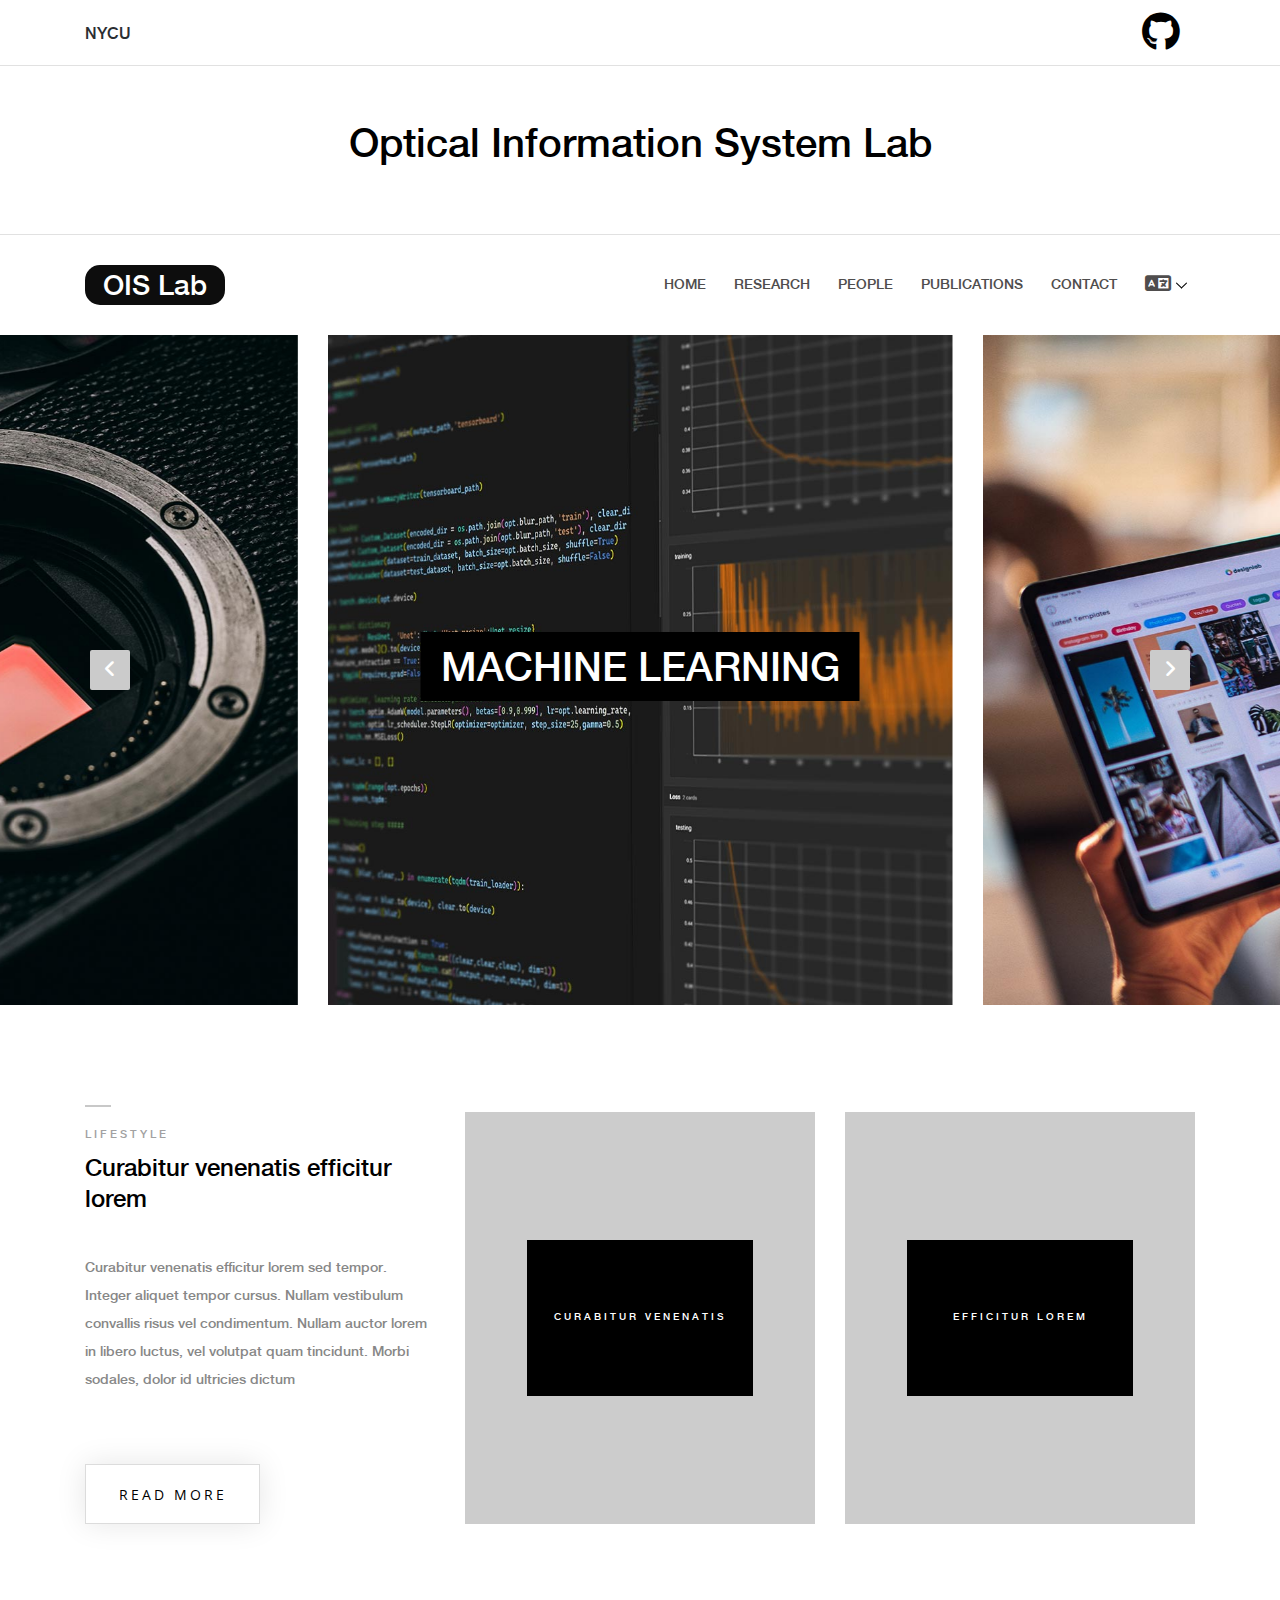
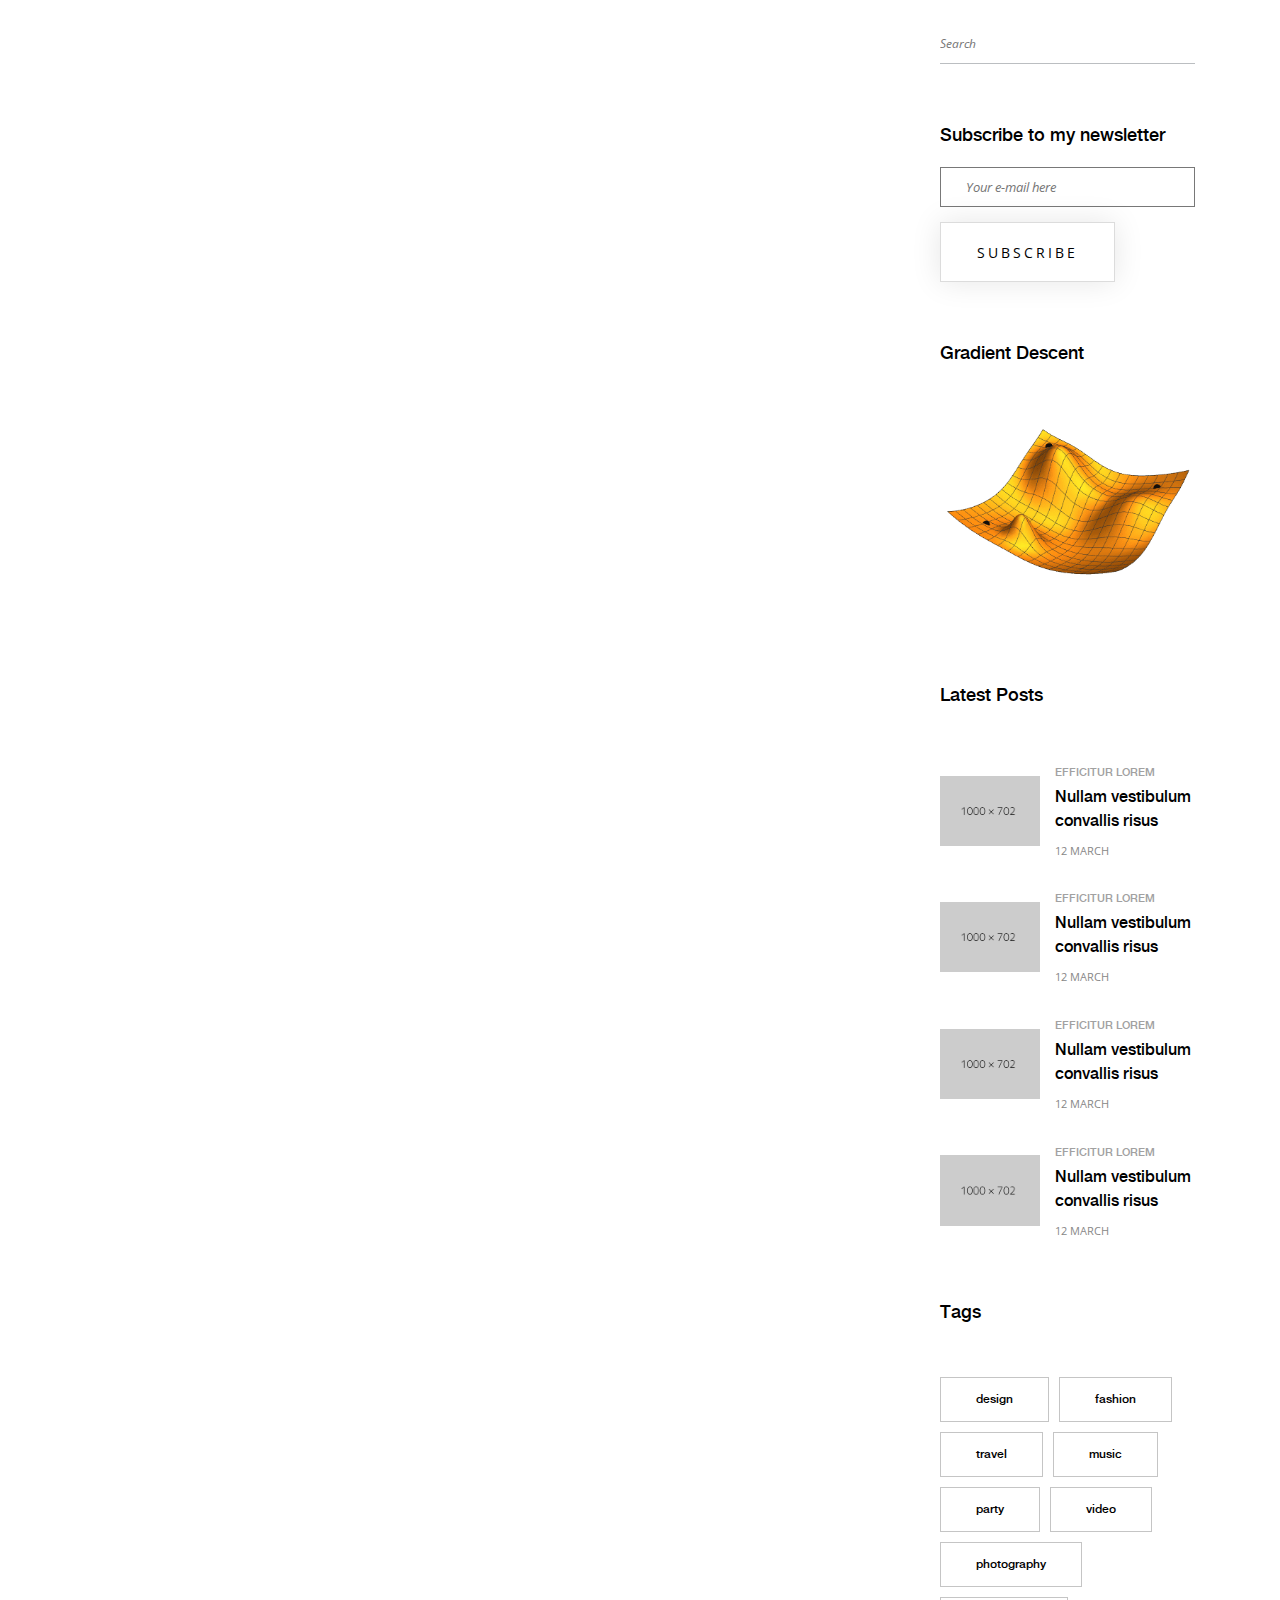
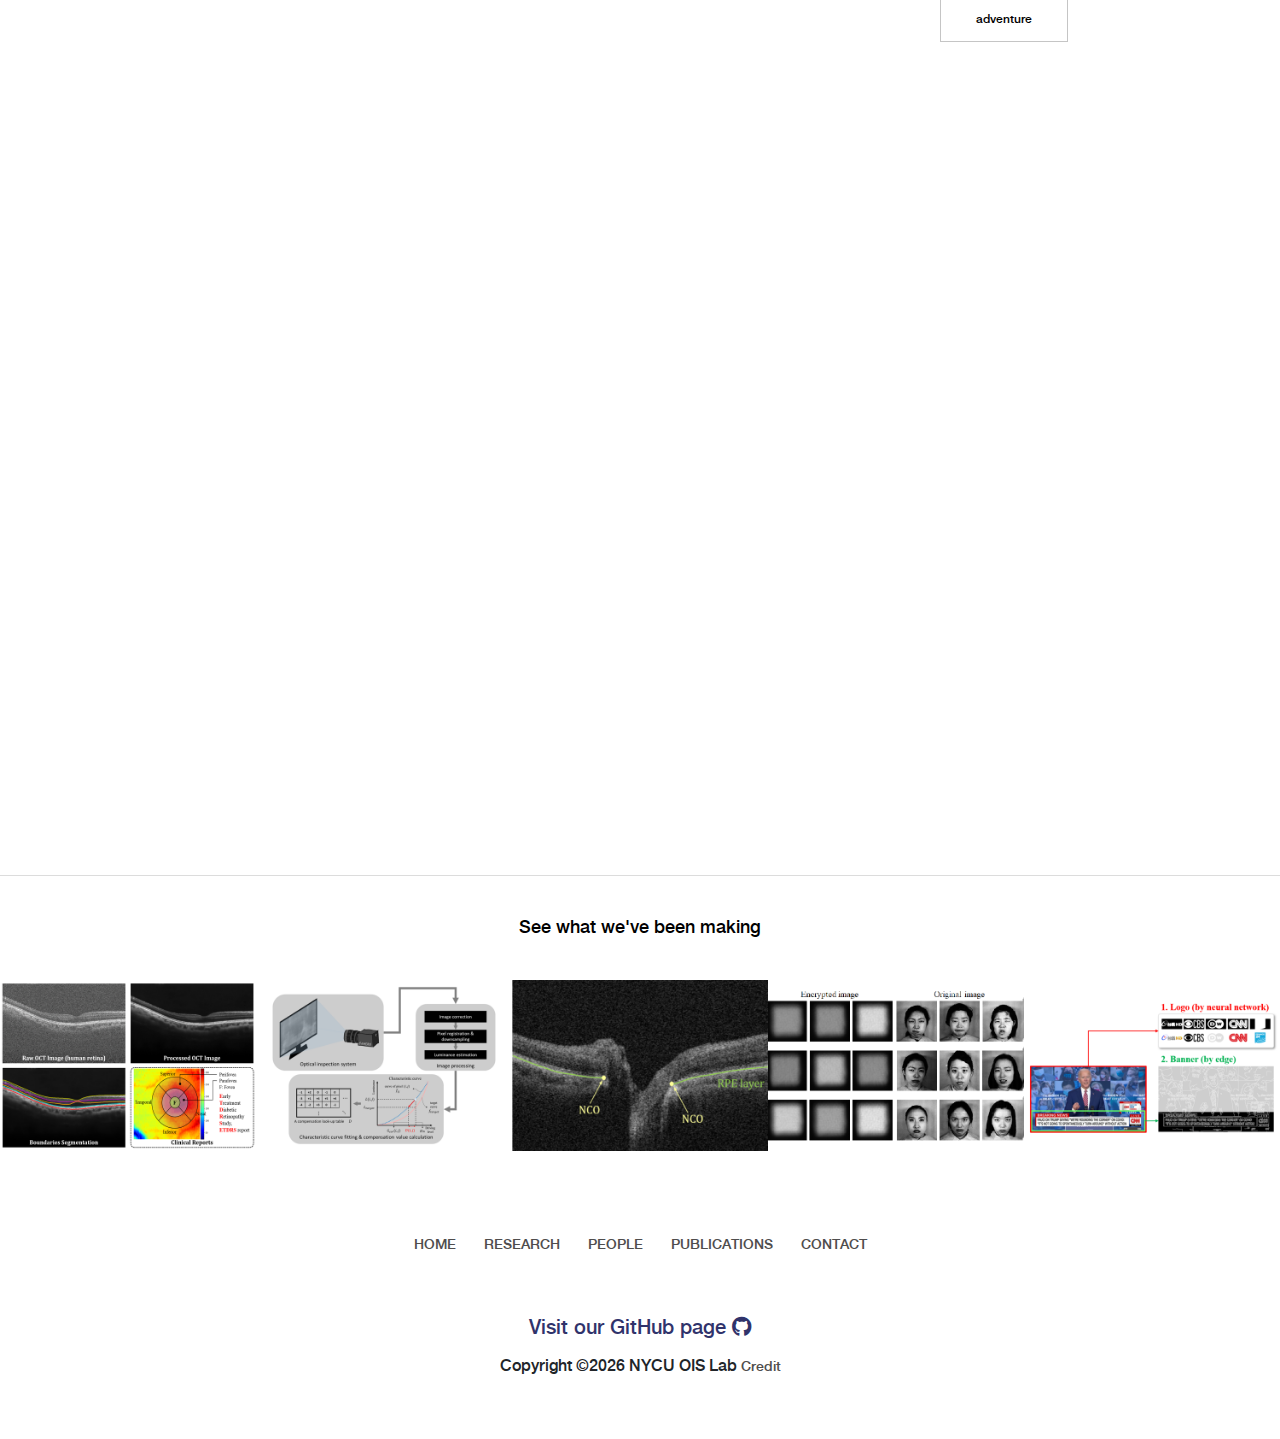
==== index.html @ 8039f9c9 "init." ====
<!DOCTYPE html>
<html lang="en">

<head>
    <meta charset="UTF-8">
    <meta name="description" content="">
    <meta http-equiv="X-UA-Compatible" content="IE=edge">
    <meta name="viewport" content="width=device-width, initial-scale=1, shrink-to-fit=no">
    <!-- The above 4 meta tags *must* come first in the head; any other head content must come *after* these tags -->

    <!-- Title -->
    <title>OIS Lab</title>

    <!-- Favicon -->
    <link rel="icon" href="assets/img/favicon/favicon.ico">

    <!-- Style CSS -->
    <link rel="stylesheet" href="style.css">
 
    <!--fontawsome-->

    <link href="assets/fontawesome/css/all.css" rel="stylesheet">
 <!--   <link href="css/solid.css" rel="stylesheet">
    <link href="css/fontawesome.css" rel="stylesheet">-->


</head>

<body>
    <!-- Preloader -->
    <div id="preloader">
        <div class="preload-content">
            <div id="original-load"></div>
        </div>
    </div>

    <!-- Subscribe Modal -->
    <div class="subscribe-newsletter-area">
        <div class="modal fade" id="subsModal" tabindex="-1" role="dialog" aria-labelledby="subsModal" aria-hidden="true">
            <div class="modal-dialog modal-dialog-centered" role="document">
                <div class="modal-content">
                    <button type="button" class="close" data-dismiss="modal" aria-label="Close"><span aria-hidden="true">&times;</span></button>
                    <div class="modal-body">
                        <h5 class="title">Subscribe to my newsletter</h5>
                        <form action="#" class="newsletterForm" method="post">
                            <input type="email" name="email" id="subscribesForm2" placeholder="Your e-mail here">
                            <button type="submit" class="btn original-btn">Subscribe</button>
                        </form>
                    </div>
                </div>
            </div>
        </div>
    </div>

    <!-- ##### Header Area Start ##### -->
    <header class="header-area">

        <!-- Top Header Area -->
        <div class="top-header">
            <div class="container h-100">
                <div class="row h-100 align-items-center">
                    <!-- Breaking News Area -->
                    <div class="col-12 col-sm-8">
                        <div class="breaking-news-area">
                            <div id="breakingNewsTicker" class="ticker">
                                <ul>
                                
                                    <li>NYCU</li>
                                    <li>OIS Lab</li>
                                <!--
                                    <li><a href="#">Hello Original!</a></li>
                                    <li><a href="#">Hello Earth!</a></li>
                                    <li><a href="#">Hello Colorlib!</a></li>
                                --> 
                                </ul>
                            </div>
                        </div>
                    </div>
                    <!-- Top Social Area -->
                    <div class="col-12 col-sm-4">
                        <div class="top-social-area">
                        
                            <a href="https://github.com/ABCofGaGaSu" target="_blank" data-toggle="tooltip" data-placement="bottom" title="GitHub"><i class="social-media fa-brands fa-github fa-3x fa-shake" style="--fa-animation-duration: 3s; --fa-animation-delay: 1s;" aria-hidden="true"></i></a>
                        <!--
                            <a href="#" data-toggle="tooltip" data-placement="bottom" title="Pinterest"><i class="fa fa-pinterest" aria-hidden="true"></i></a>
                            <a href="#" data-toggle="tooltip" data-placement="bottom" title="Facebook"><i class="fa fa-facebook" aria-hidden="true"></i></a>
                            <a href="#" data-toggle="tooltip" data-placement="bottom" title="Twitter"><i class="fa fa-twitter" aria-hidden="true"></i></a>
                            <a href="#" data-toggle="tooltip" data-placement="bottom" title="Dribbble"><i class="fa fa-dribbble" aria-hidden="true"></i></a>
                            <a href="#" data-toggle="tooltip" data-placement="bottom" title="Behance"><i class="fa fa-behance" aria-hidden="true"></i></a>
                            <a href="#" data-toggle="tooltip" data-placement="bottom" title="Linkedin"><i class="fa fa-linkedin" aria-hidden="true"></i></a>
                        -->
                        </div>
                    </div>
                </div>
            </div>
        </div>

        <!-- Logo Area -->
        <div class="logo-area text-center">
            <div class="container h-100">
                <div class="row h-100 align-items-center">
                    <div class="col-12">
                        <h1 class="title-text">Optical Information System Lab</h1>
                        <!--<a href="index.html" ><img src="img/core-img/logo.png" alt=""></a>-->
                    </div>
                </div>
            </div>
        </div>

        <!-- Nav Area -->
        <div class="original-nav-area" id="stickyNav">
            <div class="classy-nav-container breakpoint-off">
                <div class="container">
                    <!-- Classy Menu -->
                    <nav class="classy-navbar justify-content-between">

                        <div class="OISLAB">
                            <p class=" text-center OISLAB-logo-text">OIS Lab</p>
                        </div>

                        <!-- Subscribe btn-
                        <div class="subscribe-btn">
                            <a href="#" class="btn subscribe-btn" data-toggle="modal" data-target="#subsModal">Subscribe</a>
                        </div>
                        --> 

                        <!-- Navbar Toggler -->
                        <div class="classy-navbar-toggler">
                            <span class="navbarToggler"><span></span><span></span><span></span></span>
                        </div>

                        <!-- Menu -->
                        <div class="classy-menu" id="originalNav">
                            <!-- close btn -->
                            <div class="classycloseIcon">
                                <div class="cross-wrap"><span class="top"></span><span class="bottom"></span></div>
                            </div>

                            <!-- Nav Start -->
                            <div class="classynav">
                                <ul>
                                    <li><a href="index.html">Home</a></li>
                                    <li><a href="research.html">Research</a></li>
                                    <li><a href="people.html">People</a></li>
                                    <li><a href="publications.html">Publications</a></li>
                                    <li><a href="contact.html">Contact</a></li>
                                    <li><a href="#"><i class="fa-solid fa-language fa-xl"></i></a>
                                        <ul class="dropdown">
                                            <li><a href="index.html"><img src="assets/icons/lang_en.svg" width="30px" style="padding-right: 10px;"/>English</a></li>
                                            <li><a href="#"><img src="assets/icons/lang_tw.svg" width="30px" style="padding-right: 10px;"/>Taiwan</a></li>
                                        </ul>
                                    </li>
                                </ul>

                                
                            </div>
                            <!-- Nav End -->
                        </div>
                    </nav>
                </div>
            </div>
        </div>
    </header>
    <!-- ##### Header Area End ##### -->

    <!-- ##### Hero Area Start ##### -->
    <div class="hero-area">
        <!-- Hero Slides Area -->
        <div class="hero-slides owl-carousel">
            <!-- Single Slide -->
            <div class="single-hero-slide bg-img" style="background-image: url(assets/img/index-img/ml.jpg);">
                <div class="container h-100">
                    <div class="row h-100 align-items-center">
                        <div class="col-12">
                            <div class="slide-content text-center" >
                                <h2 data-animation="fadeInUp" ><a href="single-post.html">Machine Learning</a></h2>
                            </div>
                        </div>
                    </div>
                </div>
            </div>
            <!-- Single Slide -->
            <div class="single-hero-slide bg-img" style="background-image: url(assets/img/index-img/display.jpg);">
                <div class="container h-100">
                    <div class="row h-100 align-items-center">
                        <div class="col-12">
                            <div class="slide-content text-center">
                                <h2 data-animation="fadeInUp" ><a href="single-post.html">Display Technology</a></h2>
                            </div>
                        </div>
                    </div>
                </div>
            </div>
            <!-- Single Slide -->
            <div class="single-hero-slide bg-img" style="background-image: url(assets/img/index-img/biomed.jpg);">
                <div class="container h-100">
                    <div class="row h-100 align-items-center">
                        <div class="col-12">
                            <div class="slide-content text-center">
                                <h2 data-animation="fadeInUp" ><a href="single-post.html">Biomedical Imaging</a></h2>
                            </div>
                        </div>
                    </div>
                </div>
            </div>
            <!-- Single Slide -->
            <div class="single-hero-slide bg-img" style="background-image: url(assets/img/index-img/lensless.jpg);">
                <div class="container h-100">
                    <div class="row h-100 align-items-center">
                        <div class="col-12">
                            <div class="slide-content text-center">
                                <h2 data-animation="fadeInUp"><a href="single-post.html">Lensless Imaging</a></h2>
                            </div>
                        </div>
                    </div>
                </div>
            </div>
        </div>
    </div>
    <!-- ##### Hero Area End ##### -->

    <!-- ##### Blog Wrapper Start ##### -->
    <div class="blog-wrapper section-padding-100 clearfix">
        <div class="container">
            <div class="row align-items-end">
                <!-- Single Blog Area -->
                <div class="col-12 col-lg-4">
                    <div class="single-blog-area clearfix mb-100">
                        <!-- Blog Content -->
                        <div class="single-blog-content">
                            <div class="line"></div>
                            <a href="#" class="post-tag">Lifestyle</a>
                            <h4><a href="#" class="post-headline">Curabitur venenatis efficitur lorem</a></h4>
                            <p>Curabitur venenatis efficitur lorem sed tempor. Integer aliquet tempor cursus. Nullam vestibulum convallis risus vel condimentum. Nullam auctor lorem in libero luctus, vel volutpat quam tincidunt. Morbi sodales, dolor id ultricies dictum</p>
                            <a href="#" class="btn original-btn">Read More</a>
                        </div>
                    </div>
                </div>
                <!-- Single Blog Area -->
                <div class="col-12 col-md-6 col-lg-4">
                    <div class="single-catagory-area clearfix mb-100">
                        <img src="assets/img/dummy/1000x1178.png" alt="">
                        <!-- Catagory Title -->
                        <div class="catagory-title">
                            <a href="#">Curabitur venenatis</a>
                        </div>
                    </div>
                </div>
                <!-- Single Blog Area -->
                <div class="col-12 col-md-6 col-lg-4">
                    <div class="single-catagory-area clearfix mb-100">
                        <img src="assets/img/dummy/1000x1178.png" alt="">
                        <!-- Catagory Title -->
                        <div class="catagory-title">
                            <a href="#">efficitur lorem</a>
                        </div>
                    </div>
                </div>
            </div>
        </div>

        <div class="container">
            <div class="row">
                <div class="col-12 col-lg-9">

                    <!-- Single Blog Area  -->
                    <div class="single-blog-area blog-style-2 mb-50 wow fadeInUp" data-wow-delay="0.2s" data-wow-duration="1000ms">
                        <div class="row align-items-center">
                            <div class="col-12 col-md-6">
                                <div class="single-blog-thumbnail">
                                    <img src="assets/img/dummy/1000x702.png" alt="">
                                    <div class="post-date">
                                        <a href="#">12 <span>march</span></a>
                                    </div>
                                </div>
                            </div>
                            <div class="col-12 col-md-6">
                                <!-- Blog Content -->
                                <div class="single-blog-content">
                                    <div class="line"></div>
                                    <a href="#" class="post-tag">Lorem</a>
                                    <h4><a href="#" class="post-headline">Integer aliquet tempor cursus</a></h4>
                                    <p>Curabitur venenatis efficitur lorem sed tempor. Integer aliquet tempor cursus. Nullam vestibulum convallis risus vel condimentum. Nullam auctor lorem in libero luctus, vel volutpat quam tincidunt.</p>
                                    <div class="post-meta">
                                        <p>By <a href="#">convallis risu</a></p>
                                        <p>3 comments</p>
                                    </div>
                                </div>
                            </div>
                        </div>
                    </div>

                    <!-- Single Blog Area  -->
                    <div class="single-blog-area blog-style-2 mb-50 wow fadeInUp" data-wow-delay="0.3s" data-wow-duration="1000ms">
                        <div class="row align-items-center">
                            <div class="col-12 col-md-6">
                                <div class="single-blog-thumbnail">
                                    <img src="assets/img/dummy/1000x702.png" alt="">
                                    <div class="post-date">
                                        <a href="#">12 <span>march</span></a>
                                    </div>
                                </div>
                            </div>
                            <div class="col-12 col-md-6">
                                <!-- Blog Content -->
                                <div class="single-blog-content">
                                    <div class="line"></div>
                                    <a href="#" class="post-tag">Lorem</a>
                                    <h4><a href="#" class="post-headline">We love colors in 2018</a></h4>
                                    <p>Curabitur venenatis efficitur lorem sed tempor. Integer aliquet tempor cursus. Nullam vestibulum convallis risus vel condimentum. Nullam auctor lorem in libero luctus, vel volutpat quam tincidunt.</p>
                                    <div class="post-meta">
                                        <p>By <a href="#"> convallis risu</a></p>
                                        <p>3 comments</p>
                                    </div>
                                </div>
                            </div>
                        </div>
                    </div>

                    <!-- Single Blog Area  -->
                    <div class="single-blog-area blog-style-2 mb-50 wow fadeInUp" data-wow-delay="0.4s" data-wow-duration="1000ms">
                        <div class="row">
                            <div class="col-12">
                                <div class="single-blog-thumbnail">
                                    <img src="assets/img/dummy/1000x702.png" alt="">
                                    <div class="post-date">
                                        <a href="#">10 <span>march</span></a>
                                    </div>
                                </div>
                            </div>
                            <div class="col-12">
                                <!-- Blog Content -->
                                <div class="single-blog-content mt-50">
                                    <div class="line"></div>
                                    <a href="#" class="post-tag">efficitur</a>
                                    <h4><a href="#" class="post-headline">10 Nullam auctor lorem in libero</a></h4>
                                    <p>Curabitur venenatis efficitur lorem sed tempor. Integer aliquet tempor cursus. Nullam vestibulum convallis risus vel condimentum. Nullam auctor lorem in libero luctus, vel volutpat quam tincidunt.</p>
                                    <div class="post-meta">
                                        <p>By <a href="#">james smith</a></p>
                                        <p>3 comments</p>
                                    </div>
                                </div>
                            </div>
                        </div>
                    </div>

                    <!-- Single Blog Area  -->
                    <div class="single-blog-area blog-style-2 mb-50 wow fadeInUp" data-wow-delay="0.5s" data-wow-duration="1000ms">
                        <div class="row align-items-center">
                            <div class="col-12 col-md-6">
                                <div class="single-blog-thumbnail">
                                    <img src="assets/img/dummy/1000x702.png" alt="">
                                    <div class="post-date">
                                        <a href="#">12 <span>march</span></a>
                                    </div>
                                </div>
                            </div>
                            <div class="col-12 col-md-6">
                                <!-- Blog Content -->
                                <div class="single-blog-content">
                                    <div class="line"></div>
                                    <a href="#" class="post-tag">efficitur</a>
                                    <h4><a href="#" class="post-headline">aliquet tempor cursus</a></h4>
                                    <p>Curabitur venenatis efficitur lorem sed tempor. Integer aliquet tempor cursus. Nullam vestibulum convallis risus vel condimentum. Nullam auctor lorem in libero luctus, vel volutpat quam tincidunt.</p>
                                    <div class="post-meta">
                                        <p>By <a href="#">efficitur lorem</a></p>
                                        <p>3 comments</p>
                                    </div>
                                </div>
                            </div>
                        </div>
                    </div>

                    <!-- Single Blog Area  -->
                    <div class="single-blog-area blog-style-2 mb-50 wow fadeInUp" data-wow-delay="0.6s" data-wow-duration="1000ms">
                        <div class="row align-items-center">
                            <div class="col-12 col-md-6">
                                <div class="single-blog-thumbnail">
                                    <img src="assets/img/dummy/1000x702.png" alt="">
                                    <div class="post-date">
                                        <a href="#">12 <span>march</span></a>
                                    </div>
                                </div>
                            </div>
                            <div class="col-12 col-md-6">
                                <!-- Blog Content -->
                                <div class="single-blog-content">
                                    <div class="line"></div>
                                    <a href="#" class="post-tag">Lifestyle</a>
                                    <h4><a href="#" class="post-headline">Curabitur venenatis efficitur</a></h4>
                                    <p>Curabitur venenatis efficitur lorem sed tempor. Integer aliquet tempor cursus. Nullam vestibulum convallis risus vel condimentum. Nullam auctor lorem in libero luctus, vel volutpat quam tincidunt.</p>
                                    <div class="post-meta">
                                        <p>By <a href="#">efficitur lorem</a></p>
                                        <p>3 comments</p>
                                    </div>
                                </div>
                            </div>
                        </div>
                    </div>

                    <!-- Load More -->
                    <div class="load-more-btn mt-100 wow fadeInUp" data-wow-delay="0.7s" data-wow-duration="1000ms">
                        <a href="#" class="btn original-btn">Read More</a>
                    </div>
                </div>

                <!-- ##### Sidebar Area ##### -->
                <div class="col-12 col-md-4 col-lg-3">
                    <div class="post-sidebar-area">

                        <!-- Widget Area -->
                        <div class="sidebar-widget-area">
                            <form action="#" class="search-form">
                                <input type="search" name="search" id="searchForm" placeholder="Search">
                                <input type="submit" value="submit">
                            </form>
                        </div>

                        <!-- Widget Area -->
                        <div class="sidebar-widget-area">
                            <h5 class="title subscribe-title">Subscribe to my newsletter</h5>
                            <div class="widget-content">
                                <form action="#" class="newsletterForm">
                                    <input type="email" name="email" id="subscribesForm" placeholder="Your e-mail here">
                                    <button type="submit" class="btn original-btn">Subscribe</button>
                                </form>
                            </div>
                        </div>

                        <!-- Widget Area -->
                        <div class="sidebar-widget-area">
                            <h5 class="title"> Gradient Descent </h5>
                            <a href="#"><img src="assets/img/dummy/dummyGIF.gif" alt=""></a>
                        </div>

                        <!-- Widget Area -->
                        <div class="sidebar-widget-area">
                            <h5 class="title">Latest Posts</h5>

                            <div class="widget-content">

                                <!-- Single Blog Post -->
                                <div class="single-blog-post d-flex align-items-center widget-post">
                                    <!-- Post Thumbnail -->
                                    <div class="post-thumbnail">
                                        <img src="assets/img/dummy/1000x702.png" alt="">
                                    </div>
                                    <!-- Post Content -->
                                    <div class="post-content">
                                        <a href="#" class="post-tag"> efficitur lorem </a>
                                        <h4><a href="#" class="post-headline">Nullam vestibulum convallis risus</a></h4>
                                        <div class="post-meta">
                                            <p><a href="#">12 March</a></p>
                                        </div>
                                    </div>
                                </div>

                                <!-- Single Blog Post -->
                                <div class="single-blog-post d-flex align-items-center widget-post">
                                    <!-- Post Thumbnail -->
                                    <div class="post-thumbnail">
                                        <img src="assets/img/dummy/1000x702.png" alt="">
                                    </div>
                                    <!-- Post Content -->
                                    <div class="post-content">
                                        <a href="#" class="post-tag"> efficitur lorem </a>
                                        <h4><a href="#" class="post-headline">Nullam vestibulum convallis risus</a></h4>
                                        <div class="post-meta">
                                            <p><a href="#">12 March</a></p>
                                        </div>
                                    </div>
                                </div>

                                <!-- Single Blog Post -->
                                <div class="single-blog-post d-flex align-items-center widget-post">
                                    <!-- Post Thumbnail -->
                                    <div class="post-thumbnail">
                                        <img src="assets/img/dummy/1000x702.png" alt="">
                                    </div>
                                    <!-- Post Content -->
                                    <div class="post-content">
                                        <a href="#" class="post-tag"> efficitur lorem </a>
                                        <h4><a href="#" class="post-headline">Nullam vestibulum convallis risus</a></h4>
                                        <div class="post-meta">
                                            <p><a href="#">12 March</a></p>
                                        </div>
                                    </div>
                                </div>

                                <!-- Single Blog Post -->
                                <div class="single-blog-post d-flex align-items-center widget-post">
                                    <!-- Post Thumbnail -->
                                    <div class="post-thumbnail">
                                        <img src="assets/img/dummy/1000x702.png" alt="">
                                    </div>
                                    <!-- Post Content -->
                                    <div class="post-content">
                                        <a href="#" class="post-tag">efficitur lorem </a>
                                        <h4><a href="#" class="post-headline">Nullam vestibulum convallis risus</a></h4>
                                        <div class="post-meta">
                                            <p><a href="#">12 March</a></p>
                                        </div>
                                    </div>
                                </div>
                            </div>
                        </div>

                        <!-- Widget Area -->
                        <div class="sidebar-widget-area">
                            <h5 class="title">Tags</h5>
                            <div class="widget-content">
                                <ul class="tags">
                                    <li><a href="#">design</a></li>
                                    <li><a href="#">fashion</a></li>
                                    <li><a href="#">travel</a></li>
                                    <li><a href="#">music</a></li>
                                    <li><a href="#">party</a></li>
                                    <li><a href="#">video</a></li>
                                    <li><a href="#">photography</a></li>
                                    <li><a href="#">adventure</a></li>
                                </ul>
                            </div>
                        </div>
                    </div>
                </div>
            </div>
        </div>
    </div>
    <!-- ##### Blog Wrapper End ##### -->

    <!-- ##### Instagram Feed Area Start ##### -->
    <div class="instagram-feed-area">
        <div class="container">
            <div class="row">
                <div class="col-12">
                    <div class="insta-title">
                        <h5>See what we've been making</h5>
                    </div>
                </div>
            </div>
        </div>
        <!-- Research Slides-->
        <div class="instagram-slides owl-carousel">
            <!-- Single Insta Feed -->
            <div class="single-insta-feed">
                <img src="assets/img/research-img/dip4oct/dip4oct.png" alt="">
                <!-- Hover Effects -->
                <div class="hover-effects">
                    <a href="research.html#dip4oct" class="d-flex align-items-center justify-content-center"><i class="fa-solid fa-eye"></i></a>
                </div>
            </div>
            <!-- Single Insta Feed -->
            <div class="single-insta-feed">
                <img src="assets/img/research-img/pixelreg/pixelreg_1.png" alt="">
                <!-- Hover Effects -->
                <div class="hover-effects">
                    <a href="research.html#pixelreg" class="d-flex align-items-center justify-content-center"><i class="fa-solid fa-eye"></i></a>
                </div>
            </div>
            <!-- Single Insta Feed -->
            <div class="single-insta-feed">
                <img src="assets/img/research-img/CDR/CDR1.png" alt="">
                <!-- Hover Effects -->
                <div class="hover-effects">
                    <a href="research.html#CDR" class="d-flex align-items-center justify-content-center"><i class="fa-solid fa-eye"></i></a>
                </div>
            </div>
            <!-- Single Insta Feed -->
            <div class="single-insta-feed">
                <img src="assets/img/research-img/lenslessencrypt/lenslessencrypt_3.png" alt="">
                <!-- Hover Effects -->
                <div class="hover-effects">
                    <a href="research.html#lenslessencrypt" class="d-flex align-items-center justify-content-center"><i class="fa-solid fa-eye"></i></a>
                </div>
            </div>
            <!-- Single Insta Feed -->
            <div class="single-insta-feed">
                <img src="assets/img/research-img/logo/logo_1.png" alt="">
                <!-- Hover Effects -->
                <div class="hover-effects">
                    <a href="research.html#logo" class="d-flex align-items-center justify-content-center"><i class="fa-solid fa-eye"></i></a>
                </div>
            </div>
            <!-- Single Insta Feed -->
            <div class="single-insta-feed">
                <img src="assets/img/research-img/fabricDefect/fig1.jpg" alt="">
                <!-- Hover Effects -->
                <div class="hover-effects">
                    <a href="research.html#fabricDefect" class="d-flex align-items-center justify-content-center"><i class="fa-solid fa-eye"></i></a>
                </div>
            </div>
            <!-- Single Insta Feed -->
            <div class="single-insta-feed">
                <img src="assets/img/research-img/codedMask/fig2.jpg" alt="">
                <!-- Hover Effects -->
                <div class="hover-effects">
                    <a href="research.html#codedMask" class="d-flex align-items-center justify-content-center"><i class="fa-solid fa-eye"></i></a>
                </div>
            </div>
            <!-- Single Insta Feed -->
            <div class="single-insta-feed">
                <img src="assets/img/research-img/phaseRetrieve/fig2.jpg" alt="">
                <!-- Hover Effects -->
                <div class="hover-effects">
                    <a href="research.html#phaseRetrieve" class="d-flex align-items-center justify-content-center"><i class="fa-solid fa-eye"></i></a>
                </div>
            </div>
        </div>
</div>
    <!-- ##### Instagram Feed Area End ##### -->

    <!-- ##### Footer Area Start ##### -->
    <footer class="footer-area text-center">
        <div class="container">
            <div class="row">
                <div class="col-12">
                   
                    <!-- Footer Nav Area -->
                    <div class="classy-nav-container breakpoint-off">
                        <!-- Classy Menu -->
                        <nav class="classy-navbar justify-content-center">

                            <!-- Navbar Toggler -->
                            <div class="classy-navbar-toggler">
                                <span class="navbarToggler"><span></span><span></span><span></span></span>
                            </div>

                            <!-- Menu -->
                            <div class="classy-menu">

                                <!-- close btn -->
                                <div class="classycloseIcon">
                                    <div class="cross-wrap"><span class="top"></span><span class="bottom"></span></div>
                                </div>

                                <!-- Nav Start -->
                                <div class="classynav">
                                    <ul>
                                        <li><a href="index.html">Home</a></li>
                                        <li><a href="research.html">Research</a></li>
                                        <li><a href="people.html">People</a></li>
                                        <li><a href="publications.html">Publications</a></li>
                                        <li><a href="contact.html">Contact</a></li>
                                    </ul>
                                </div>
                                <!-- Nav End -->
                            </div>
                        </nav>
                    </div>
                    
                    <!-- Footer Social Area -->
                    <div class="footer-social-area mt-30">
                        <a href="https://github.com/ABCofGaGaSu" target="_blank" data-toggle="tooltip" data-placement="top" title="GitHub"><h5 style="color: #30336b">Visit our GitHub page <i class="fa-brands fa-github"></i></h5></a>
                    </div>
                </div>
            </div>
        </div>

   <!-- Link back to Colorlib can't be removed. Template is licensed under CC BY 3.0. -->
Copyright &copy;<script>document.write(new Date().getFullYear());</script> NYCU OIS Lab <a href="https://colorlib.com" target="_blank">Credit</a>
<!-- Link back to Colorlib can't be removed. Template is licensed under CC BY 3.0. -->

    </footer>
    <!-- ##### Footer Area End ##### -->

    <!-- jQuery (Necessary for All JavaScript Plugins) -->
    <script src="assets/js/jquery/jquery-2.2.4.min.js"></script>
    <!-- Popper js -->
    <script src="assets/js/popper.min.js"></script>
    <!-- Bootstrap js -->
    <script src="assets/js/bootstrap.min.js"></script>
    <!-- Plugins js -->
    <script src="assets/js/plugins.js"></script>
    <!-- Active js -->
    <script src="assets/js/active.js"></script>

</body>

</html>
---- style.css ----
/* [ -- Master Stylesheet -- ]

------------------------------------------------------
:: Template Name: Original - Lifestyle Blog Template
:: Author: Colorlib
:: Author URL: https://colorlib.com
:: Version: 1.0.0
:: Created: April 3, 2018
:: Last Updated: April 3, 2018
-------------------------------------------------- */
/* :: Import Fonts */
@import url("https://fonts.googleapis.com/css?family=Open+Sans:300,400,600,700");
@import url(assets/css/bootstrap.min.css);
@import url(assets/css/classy-nav.css);
@import url(assets/css/animate.css);
@import url(assets/css/owl.carousel.css);
@import url(assets/css/font-awesome.min.css);
@font-face {
  font-family: 'helveticaneuebold';
  src: url("assets/fonts/helvetica_neu_bold-webfont.woff2") format("woff2"), url("assets/fonts/helvetica_neu_bold-webfont.woff") format("woff");
  font-weight: normal;
  font-style: normal; }
@font-face {
  font-family: 'helveticaneuemedium';
  src: url("assets/fonts/helveticaneue_medium-webfont.woff2") format("woff2"), url("assets/fonts/helveticaneue_medium-webfont.woff") format("woff");
  font-weight: normal;
  font-style: normal; }
/* :: Import All CSS */
/* :: Base CSS */
* {
  margin: 0;
  padding: 0; }

body {
  font-family: "helveticaneuemedium";
  background-color: #ffffff; }

h1,
h2,
h3,
h4,
h5,
h6 {
  color: #000000;
  font-weight: 500;
  line-height: 1.3;
  font-family: "helveticaneuemedium"; }

p {
  color: #878787;
  font-size: 14px;
  line-height: 1.4;
  font-family: "helveticaneuemedium"; }

a {
  -webkit-transition-duration: 500ms;
  transition-duration: 500ms;
  text-decoration: none;
  outline: none;
  font-size: 14px;
  font-family: "helveticaneuemedium";
  color: #4f4d4d; }
  a:hover, a:focus {
    font-family: "helveticaneuemedium";
    -webkit-transition-duration: 500ms;
    transition-duration: 500ms;
    text-decoration: none;
    outline: none;
    font-size: 14px; }

#preloader {
  display: -webkit-box;
  display: -ms-flexbox;
  display: flex;
  -webkit-box-align: center;
  -ms-flex-align: center;
  -ms-grid-row-align: center;
  align-items: center;
  -webkit-box-pack: center;
  -ms-flex-pack: center;
  justify-content: center;
  background-color: #0d0d0d;
  position: fixed;
  width: 100%;
  height: 100%;
  z-index: 1000000; }

#original-load {
  width: 70px;
  height: 70px;
  border-radius: 50%;
  border: 3px;
  border-style: solid;
  border-color: transparent;
  border-top-color: #f1f1f1;
  -webkit-animation: original 2400ms linear infinite;
  animation: original 2400ms linear infinite;
  z-index: 999; }
  #original-load:before {
    content: "";
    position: absolute;
    top: 7.5px;
    left: 7.5px;
    right: 7.5px;
    bottom: 7.5px;
    border-radius: 50%;
    border: 3px;
    border-style: solid;
    border-color: transparent;
    border-top-color: #f1f1f1;
    -webkit-animation: original 2700ms linear infinite;
    animation: original 2700ms linear infinite; }
  #original-load:after {
    content: "";
    position: absolute;
    top: 20px;
    left: 20px;
    right: 20px;
    bottom: 20px;
    border-radius: 50%;
    border: 3px;
    border-style: solid;
    border-color: transparent;
    border-top-color: #f1f1f1;
    -webkit-animation: original 1800ms linear infinite;
    animation: original 1800ms linear infinite; }

@-webkit-keyframes original {
  0% {
    -webkit-transform: rotate(0deg);
    transform: rotate(0deg); }
  100% {
    -webkit-transform: rotate(360deg);
    transform: rotate(360deg); } }
@keyframes original {
  0% {
    -webkit-transform: rotate(0deg);
    transform: rotate(0deg); }
  100% {
    -webkit-transform: rotate(360deg);
    transform: rotate(360deg); } }
ul, ol {
  margin: 0; }
ul li, ol li{
    list-style: none; 
  }
.paper li, .journal li{list-style-type:num;}
ol > li::marker {color: black;}

.journal li{
  color: #878787;
  font-size: 20px;
  margin-bottom: 10px;
  padding-left: 10px;
}
.paper li{
  color: #878787;
  font-size: 20px;
  margin-bottom: 10px;
}



.research-txt{
  line-height: 2;
  margin-bottom: 0;
  font-family: "Open Sans", sans-serif;
  font-size: 20px;
}

.research-topic{
  font-size: 30px;
  margin: 5% 0%;
}

.research-cat{
  font-size:40px;
  color:#30336b;
}


@media(min-width: 768px) and (max-width: 991px) {
  .research-cat{font-size: 40px; } }
@media only screen and (max-width: 767px) {
  .research-cat{font-size: 25px;} }

@media (min-width: 992px) and (max-width: 1199px) {
  .research-topic{font-size: 35px; } }
@media(min-width: 768px) and (max-width: 991px) {
  .research-topic{font-size: 24px; } }
@media only screen and (max-width: 767px) {
  .research-topic{font-size: 20px;} }


@media (min-width: 992px) and (max-width: 1199px) {
  .research-txt{font-size: 30px; } }
@media(min-width: 768px) and (max-width: 991px) {
  .research-txt{font-size: 20px; } }
@media only screen and (max-width: 767px) {
  .research-txt{font-size: 12px;} }




img {
  height: auto;
  max-width: 100%; }

.mt-15 {
  margin-top: 15px; }

.mt-30 {
  margin-top: 30px; }

.mt-50 {
  margin-top: 50px; }

.mt-70 {
  margin-top: 70px; }

.mt-100 {
  margin-top: 100px; }

.mb-15 {
  margin-bottom: 15px; }

.mb-30 {
  margin-bottom: 30px; }

.mb-50 {
  margin-bottom: 50px; }

.ml-15 {
  margin-left: 15px; }

.ml-30 {
  margin-left: 30px; }

.mr-15 {
  margin-right: 15px; }

.mr-30 {
  margin-right: 30px; }

.mb-70 {
  margin-bottom: 70px; }

.mb-100 {
  margin-bottom: 100px; }

.bg-img {
  background-position: center center;
  background-size: cover;
  background-repeat: no-repeat; }

.bg-transparent {
  background-color: transparent; }

.font-bold {
  font-weight: 700; }

.font-light {
  font-weight: 300; }

.height-400 {
  height: 400px !important; }

.height-500 {
  height: 500px !important; }

.height-600 {
  height: 600px !important; }

.height-700 {
  height: 700px !important; }

.height-800 {
  height: 800px !important; }

.section-padding-100 {
  padding: 100px 0; }

.section-padding-50 {
  padding: 50px 0; }

.section-padding-50-0 {
  padding: 50px 0 0 0; }

.section-padding-100-70 {
  padding: 100px 0 70px; }

.section-padding-100-50 {
  padding: 100px 0 50px; }

.section-padding-100-0 {
  padding: 100px 0 0; }

.section-padding-0-100 {
  padding: 0 0 100px; }

.section-padding-100-20 {
  padding: 100px 0 20px 0; }

#scrollUp {
  bottom: 60px;
  right: 60px;
  font-size: 13px;
  text-align: center;
  color: #878787;
  letter-spacing: 2px;
  border-bottom: 2px solid #878787;
  -webkit-transition-duration: 500ms;
  transition-duration: 500ms;
  text-transform: uppercase;
  padding: 5px 10px;
  line-height: 1; }
  #scrollUp:hover {
    color: #30336b;
    border-color: #30336b; }
  @media only screen and (min-width: 768px) and (max-width: 991px) {
    #scrollUp {
      bottom: 30px;
      right: 30px; } }
  @media only screen and (max-width: 767px) {
    #scrollUp {
      bottom: 30px;
      right: 30px; } }

.bg-gray {
  background-color: #f1f1f1; }

.background-overlay {
  position: relative;
  z-index: 2; }
  .background-overlay:after {
    position: absolute;
    z-index: -1;
    top: 0;
    left: 0;
    width: 100%;
    height: 100%;
    content: '';
    background-color: rgba(0, 0, 0, 0.6); }

.original-btn {
  position: relative;
  z-index: 1;
  padding: 0 30px;
  min-width: 175px;
  height: 60px;
  border: 1px solid;
  border-color: #dcdcdc;
  font-size: 14px;
  border-radius: 0;
  line-height: 59px;
  text-transform: uppercase;
  letter-spacing: 3px;
  font-family: "Open Sans", sans-serif;
  box-shadow: 0 0 30px rgba(0, 0, 0, 0.1);
  color: #000000; }
  .original-btn:hover, .original-btn:focus {
    font-family: "Open Sans", sans-serif;
    color: #ffffff;
    border-color: #30336b;
    background-color: #30336b; }
/*Filter Section*/
.filter-btn {
  position: relative;
  z-index: 1;
  padding: 0 10px;
  margin: 10px 10px 10px 10px;
  text-align: center;
  min-width: 100px;
  height: 60px;
  border: 1px solid;
  border-color: #dcdcdc;
  font-size: 14px;
  letter-spacing: 3px;
  font-family: "Open Sans", sans-serif;
  box-shadow: 0 0 30px rgba(0, 0, 0, 0.1);
  color: #000000; }
  .filter-btn:hover, .filter-btn:focus {
    font-family: "Open Sans", sans-serif;
    color: #ffffff;
    border-color: #30336b;
    background-color: #30336b; }
  .btn.active{
    font-family: "Open Sans", sans-serif;
    color: #ffffff;
    border-color: #30336b;
    background-color: #30336b; }
  @media only screen and (min-width: 576px){
    .filter-btn {height: 60px; font-size: 20px;  min-width: 150px;} }
  @media only screen and (max-width: 576px){
    .filter-btn {height: 40px; } }

  .filterDiv{display: none;}
  .show{display:block;}

.journal h1, .paper h1{margin-bottom: 2%; }
@media only screen and (max-width: 576px){ .journal h1, .paper h1 {font-size: 25px; } }

/*ScrollTo Section*/
.ScrollTo-btn {
  position: relative;
  z-index: 1;
  padding: 0 10px;
  margin: 10px 10px 10px 10px;
  text-align: center;
  min-width: 200px;
  height: 60px;
  border: 1px solid;
  border-color: #dcdcdc;
  font-size: 14px;
  letter-spacing: 3px;
  font-family: "Open Sans", sans-serif;
  box-shadow: 0 0 30px rgba(0, 0, 0, 0.1);
  color: #000000; }
.ScrollTo-btn:hover, .ScrollTo-btn:focus {
  font-family: "Open Sans", sans-serif;
  color: #ffffff;
  border-color: #30336b;
  background-color: #30336b; }

/* :: Header Area CSS */
.header-area {
  position: relative;
  width: 100%;
  z-index: 100;
  -webkit-transition-duration: 500ms;
  transition-duration: 500ms; }
  .header-area .top-header {
    height: 65px; }
    @media only screen and (max-width: 767px) {
      .header-area .top-header {
        height: 90px; } }
    @media only screen and (min-width: 576px) and (max-width: 767px) {
      .header-area .top-header {
        height: 70px; } }
    .header-area .top-header .top-social-area {
      text-align: right; }
      @media only screen and (max-width: 767px) {
        .header-area .top-header .top-social-area {
          text-align: left; } }
      .header-area .top-header .top-social-area a {
        display: inline-block;
        padding: 5px 15px;
        color: #000000;
        font-size: 13px; }
        .header-area .top-header .top-social-area a:hover, .header-area .top-header .top-social-area a:focus {
          color: #30336b; }
        @media only screen and (min-width: 768px) and (max-width: 991px) {
          .header-area .top-header .top-social-area a {
            padding: 5px 7px; } }
        @media only screen and (max-width: 767px) {
          .header-area .top-header .top-social-area a {
            padding: 5px 7px; } }
        @media only screen and (min-width: 576px) and (max-width: 767px) {
          .header-area .top-header .top-social-area a {
            padding: 5px 4px; } }
  .header-area .logo-area {
    height: 170px;
    border-top: 1px solid #e1e1e1;
    border-bottom: 1px solid #e1e1e1; }
    @media only screen and (max-width: 767px) {
      .header-area .logo-area {
        height: 100px; } }
  .header-area .original-nav-area {
    height: 100px; }
    @media only screen and (max-width: 767px) {
      .header-area .original-nav-area {
        height: 70px; } }
    .header-area .original-nav-area .subscribe-btn a {
      display: inline-block;
      min-width: 140px;
      height: 40px;
      background-color: #0d0d0d;
      color: #ffffff;
      border-radius: 0;
      font-size: 12px;
      text-transform: uppercase;
      line-height: 40px;
      padding: 0; }
      .header-area .original-nav-area .subscribe-btn a:hover, .header-area .original-nav-area .subscribe-btn a:focus {
        background-color: #30336b; }


      .OISLAB {
        display: inline-block;
        min-width: 140px;
        height: 40px;
        background-color: #0d0d0d;
        border-radius: 15px;
        line-height: 40x; 
        transition: background-color .5s;
        }
        .OISLAB:hover{
          background-color: #30336b;
        }
        .OISLAB-logo-text{
          font-size:28px;
          color: white;
          margin-top: 3px;
        }
        @media only screen and (min-width: 768px) and (max-width: 991px) {
          .OISLAB-logo-text {
            font-size: 25px; margin-top: 5px;  } 
          .OISLAB{min-width: 120px;}}
        @media only screen and (min-width: 576px) and (max-width: 767px) {
          .OISLAB-logo-text {
            font-size: 23px; margin-top: 6px; }
            .OISLAB{min-width: 110px;} }
        @media only screen and (max-width: 576px) {
          .OISLAB-logo-text {
            font-size: 20px; margin-top: 8px;}
          .OISLAB{min-width: 100px;} }
    

    @media only screen and (max-width: 576px) {
      .contact-info{padding:5% 0 15% 13% ;}
    }
        
    .contact-info p {
      font-size: 18px;
    }
    



    .header-area .original-nav-area .classynav ul li a {
      text-transform: uppercase;
      color: #4f4d4d; }
      .header-area .original-nav-area .classynav ul li a:focus, .header-area .original-nav-area .classynav ul li a:hover {
        color: #000000; }
    .header-area .original-nav-area .classy-nav-container {
      background-color: transparent; }
    .header-area .original-nav-area .classy-navbar {
      height: 100px;
      padding: 0; }
      @media only screen and (max-width: 767px) {
        .header-area .original-nav-area .classy-navbar {
          height: 70px; } }
  .header-area .is-sticky .original-nav-area {
    background-color: #ffffff;
    margin-top: 0;
    box-shadow: 0 5px 15px rgba(0, 0, 0, 0.15);
    position: fixed;
    width: 100%;
    height: 70px;
    top: 0;
    left: 0;
    right: 0;
    z-index: 900; }
    .header-area .is-sticky .original-nav-area .classy-navbar {
      height: 70px; }

#breakingNewsTicker.ticker {
  width: 100%;
  text-align: left;
  position: relative;
  overflow: hidden; }
  #breakingNewsTicker.ticker ul {
    width: 100%;
    position: relative; }
    #breakingNewsTicker.ticker ul li {
      display: none;
      width: 100%; }
      #breakingNewsTicker.ticker ul li a {
        color: #000000;
        font-size: 14px;
        text-transform: uppercase; }
        #breakingNewsTicker.ticker ul li a:hover {
          color: #30336b; }

.modal-backdrop.show {
  opacity: .8 !important; }

.subscribe-newsletter-area .modal-content {
  border-radius: 0; }
  .subscribe-newsletter-area .modal-content .modal-body {
    padding: 70px; }
    @media only screen and (max-width: 767px) {
      .subscribe-newsletter-area .modal-content .modal-body {
        padding: 40px 30px; } }
    .subscribe-newsletter-area .modal-content .modal-body .title {
      font-size: 18px;
      margin-bottom: 20px; }
    .subscribe-newsletter-area .modal-content .modal-body .newsletterForm {
      position: relative;
      z-index: 1; }
      .subscribe-newsletter-area .modal-content .modal-body .newsletterForm input {
        width: 100%;
        height: 60px;
        border: 1px solid #787878;
        font-size: 14px;
        font-family: "Open Sans", sans-serif;
        -webkit-transition-duration: 500ms;
        transition-duration: 500ms;
        font-style: italic;
        margin-bottom: 15px;
        padding: 0 30px; }
        .subscribe-newsletter-area .modal-content .modal-body .newsletterForm input:focus {
          border: 1px solid #000000; }
      .subscribe-newsletter-area .modal-content .modal-body .newsletterForm button[type="submit"] {
        background-color: #ffffff; }
        .subscribe-newsletter-area .modal-content .modal-body .newsletterForm button[type="submit"]:hover {
          background-color: #30336b;
          color: #ffffff; }
.subscribe-newsletter-area .close {
  position: absolute;
  top: -30px;
  right: 0;
  background-color: red !important;
  width: 30px;
  height: 30px;
  color: #ffffff;
  font-weight: 400; }
  .subscribe-newsletter-area .close:hover {
    color: #ffffff; }

/* :: Hero Slides Area CSS */
.hero-slides {
  position: relative;
  z-index: 1; }
  .hero-slides .single-hero-slide {
    position: relative;
    z-index: 1;
    height: 670px; }
    @media only screen and (min-width: 992px) and (max-width: 1199px) {
      .hero-slides .single-hero-slide {
        height: 500px; } }
    @media only screen and (min-width: 768px) and (max-width: 991px) {
      .hero-slides .single-hero-slide {
        height: 450px; } }
    @media only screen and (max-width: 767px) {
      .hero-slides .single-hero-slide {
        height: 250px; } }
    .hero-slides .single-hero-slide .slide-content {
      display: none; }
      .hero-slides .single-hero-slide .slide-content .post-tag {
        margin-bottom: 15px;
        display: block; }
        .hero-slides .single-hero-slide .slide-content .post-tag a {
          display: inline-block;
          padding: 3px 10px;
          background-color: #000000;
          border-radius: 2px;
          text-transform: uppercase;
          letter-spacing: 2px;
          font-size: 10px;
          color: #ffffff; }
      .hero-slides .single-hero-slide .slide-content h2 a {
        font-size: 40px;
        display: inline-block;
        padding: 12px 20px 5px;
        background-color: #000000;
        border-radius: 0;
        text-transform: uppercase;
        color: #ffffff;
        margin-bottom: 0; }
        @media only screen and (min-width: 992px) and (max-width: 1199px) {
          .hero-slides .single-hero-slide .slide-content h2 a {
            font-size: 30px; } }
        @media only screen and (min-width: 768px) and (max-width: 991px) {
          .hero-slides .single-hero-slide .slide-content h2 a {
            font-size: 24px; } }
        @media only screen and (max-width: 767px) {
          .hero-slides .single-hero-slide .slide-content h2 a {
            font-size: 12px;
            padding: 12px 10px 5px; } }
  .hero-slides .center .single-hero-slide .slide-content {
    display: block; }
  .hero-slides .owl-nav .owl-prev,
  .hero-slides .owl-nav .owl-next {
    background-color: #cbcbcb;
    top: 50%;
    margin-top: -20px;
    width: 40px;
    height: 40px;
    left: 7%;
    position: absolute;
    z-index: 20;
    text-align: center;
    font-size: 20px;
    color: #ffffff;
    line-height: 42px;
    border-radius: 2px;
    -webkit-transition-duration: 500ms;
    transition-duration: 500ms; }
    .hero-slides .owl-nav .owl-prev:hover, .hero-slides .owl-nav .owl-prev:focus,
    .hero-slides .owl-nav .owl-next:hover,
    .hero-slides .owl-nav .owl-next:focus {
      background-color: #0d0d0d;
      color: #ffffff; }
  .hero-slides .owl-nav .owl-next {
    left: auto;
    right: 7%; }

/* Blog Content Area CSS */
.single-blog-area {
  position: relative;
  z-index: 1; }
  .single-blog-area .single-blog-thumbnail {
    position: relative;
    z-index: 1; }
    .single-blog-area .single-blog-thumbnail img {
      width: 100%; }
    .single-blog-area .single-blog-thumbnail .post-date {
      position: absolute;
      z-index: 10;
      left: 15px;
      top: 15px;
      border: 1px solid #787878;
      background-color: #ffffff;
      padding: 20px 8px;
      text-align: center; }
      .single-blog-area .single-blog-thumbnail .post-date a {
        font-size: 24px;
        text-transform: uppercase;
        color: #000000;
        line-height: 1;
        font-family: "helveticaneuemedium"; }
        .single-blog-area .single-blog-thumbnail .post-date a span {
          display: block;
          font-family: "Open Sans", sans-serif;
          font-size: 11px;
          color: #878787; }
  .single-blog-area .single-blog-content .line {
    background-color: #c8c8c8;
    width: 26px;
    height: 2px;
    margin-bottom: 20px; }
  .single-blog-area .single-blog-content .post-tag {
    color: #a1a1a1;
    font-size: 11px;
    text-transform: uppercase;
    letter-spacing: 3px;
    margin-bottom: 10px;
    display: block; }
    .single-blog-area .single-blog-content .post-tag:hover, .single-blog-area .single-blog-content .post-tag:focus {
      color: #000000; }
  .single-blog-area .single-blog-content h4 a {
    display: inline-block;
    color: #000000;
    font-size: 24px;
    margin-bottom: 30px; }
    .single-blog-area .single-blog-content h4 a:hover, .single-blog-area .single-blog-content h4 a:focus {
      color: #30336b; }
    @media only screen and (min-width: 992px) and (max-width: 1199px) {
      .single-blog-area .single-blog-content h4 a {
        margin-bottom: 20px; } }
  .single-blog-area .single-blog-content > p {
    line-height: 2;
    margin-bottom: 70px; }
    @media only screen and (min-width: 992px) and (max-width: 1199px) {
      .single-blog-area .single-blog-content > p {
        margin-bottom: 30px; } }
  .single-blog-area .single-blog-content .post-meta p {
    font-size: 9px;
    text-transform: uppercase;
    margin-bottom: 0;
    letter-spacing: 3px;
    display: inline-block; }
    .single-blog-area .single-blog-content .post-meta p:first-of-type {
      margin-right: 30px; }
    .single-blog-area .single-blog-content .post-meta p a {
      font-size: 9px;
      text-transform: uppercase;
      color: #000000;
      letter-spacing: 3px; }
  .single-blog-area.blog-style-2 .single-blog-content > p {
    margin-bottom: 30px; }

.single-catagory-area {
  position: relative;
  z-index: 1; }
  .single-catagory-area .catagory-title {
    background-color: #000000;
    top: 50%;
    left: 50%;
    width: 226px;
    height: 156px;
    position: absolute;
    z-index: 10;
    -webkit-transform: translate(-50%, -50%);
    transform: translate(-50%, -50%);
    display: -webkit-box;
    display: -ms-flexbox;
    display: flex;
    -webkit-box-align: center;
    -ms-flex-align: center;
    -ms-grid-row-align: center;
    align-items: center;
    -webkit-box-pack: center;
    -ms-flex-pack: center;
    justify-content: center;
    -webkit-transition-duration: 500ms;
    transition-duration: 500ms; }
    .single-catagory-area .catagory-title:hover {
      background-color: #30336b; }
    .single-catagory-area .catagory-title a {
      font-size: 10px;
      color: #ffffff;
      letter-spacing: 3px;
      display: inline-block;
      text-transform: uppercase; }

.post-tag-content {
  position: absolute;
  width: 1140px;
  top: 0;
  left: 50%;
  -webkit-transform: translateX(-50%);
  transform: translateX(-50%); }
  @media only screen and (min-width: 992px) and (max-width: 1199px) {
    .post-tag-content {
      width: 100%; } }
  @media only screen and (min-width: 768px) and (max-width: 991px) {
    .post-tag-content {
      width: 100%; } }
  @media only screen and (max-width: 767px) {
    .post-tag-content {
      width: 100%; } }

@media only screen and (min-width: 768px) and (max-width: 991px) {
  .post-sidebar-area {
    margin-top: 100px; } }
@media only screen and (max-width: 767px) {
  .post-sidebar-area {
    margin-top: 100px; } }

.sidebar-widget-area {
  position: relative;
  z-index: 1;
  margin-bottom: 60px; }
  .sidebar-widget-area .search-form {
    position: relative;
    z-index: 1; }
    .sidebar-widget-area .search-form input[type="search"] {
      width: 100%;
      height: 40px;
      border: none;
      border-bottom: 1px solid #bbbec1;
      font-size: 12px;
      font-style: italic;
      font-family: "Open Sans", sans-serif;
      color: #bbbec1;
      -webkit-transition-duration: 500ms;
      transition-duration: 500ms; }
      .sidebar-widget-area .search-form input[type="search"]:focus {
        border-bottom: 1px solid #000000; }
    .sidebar-widget-area .search-form input[type="submit"] {
      display: none; }
  .sidebar-widget-area .newsletterForm {
    position: relative;
    z-index: 1; }
    .sidebar-widget-area .newsletterForm input {
      width: 100%;
      height: 40px;
      border: 1px solid #787878;
      font-size: 13px;
      font-family: "Open Sans", sans-serif;
      -webkit-transition-duration: 500ms;
      transition-duration: 500ms;
      font-style: italic;
      color: #b2b2b2;
      margin-bottom: 15px;
      padding: 0 25px; }
      .sidebar-widget-area .newsletterForm input:focus {
        border: 1px solid #000000; }
    .sidebar-widget-area .newsletterForm button[type="submit"] {
      background-color: #ffffff;
      -webkit-transition-duration: 500ms;
      transition-duration: 500ms; }
      .sidebar-widget-area .newsletterForm button[type="submit"]:hover {
        background-color: #30336b; }
  .sidebar-widget-area .title {
    font-size: 18px;
    margin-bottom: 52px; }
    .sidebar-widget-area .title.subscribe-title {
      margin-bottom: 20px; }
  .sidebar-widget-area .single-blog-post {
    margin-bottom: 25px; }
    .sidebar-widget-area .single-blog-post .post-thumbnail {
      -webkit-box-flex: 0;
      -ms-flex: 0 0 115px;
      flex: 0 0 115px;
      min-width: 115px;
      padding-right: 15px; }
    .sidebar-widget-area .single-blog-post .post-content .post-tag {
      color: #a1a1a1;
      font-size: 11px;
      text-transform: uppercase;
      margin-bottom: 10px; }
      .sidebar-widget-area .single-blog-post .post-content .post-tag:hover, .sidebar-widget-area .single-blog-post .post-content .post-tag:focus {
        color: #000000; }
    .sidebar-widget-area .single-blog-post .post-content h4 {
      margin-bottom: 10px;
      line-height: 1; }
      .sidebar-widget-area .single-blog-post .post-content h4 .post-headline {
        font-size: 16px;
        color: #000000; }
    .sidebar-widget-area .single-blog-post .post-content .post-meta p {
      margin-bottom: 0; }
      .sidebar-widget-area .single-blog-post .post-content .post-meta p a {
        font-size: 11px;
        color: #878787;
        font-family: "Open Sans", sans-serif;
        text-transform: uppercase; }
        .sidebar-widget-area .single-blog-post .post-content .post-meta p a:hover, .sidebar-widget-area .single-blog-post .post-content .post-meta p a:focus {
          color: #000000; }
  .sidebar-widget-area .tags {
    display: -webkit-box;
    display: -ms-flexbox;
    display: flex;
    -ms-flex-wrap: wrap;
    flex-wrap: wrap;
    margin-top: -5px;
    margin-left: -5px; }
    .sidebar-widget-area .tags a {
      display: block;
      padding: 0 35px;
      border: 1px solid #c5c5c5;
      font-size: 12px;
      color: #000000;
      height: 45px;
      line-height: 43px;
      margin: 5px; }
      .sidebar-widget-area .tags a:hover, .sidebar-widget-area .tags a:focus {
        border: 1px solid #30336b;
        color: #ffffff;
        background-color: #30336b; }
      @media only screen and (min-width: 992px) and (max-width: 1199px) {
        .sidebar-widget-area .tags a {
          padding: 0 20px; } }
      @media only screen and (min-width: 768px) and (max-width: 991px) {
        .sidebar-widget-area .tags a {
          padding: 0 15px; } }

.instagram-feed-area {
  position: relative;
  z-index: 1;
  border-top: 1px solid #dcdcdc; }
  .instagram-feed-area .insta-title {
    text-align: center; }
    .instagram-feed-area .insta-title h5 {
      margin-bottom: 0;
      padding: 40px 0;
      font-size: 18px; }
  .instagram-feed-area .single-insta-feed {
    position: relative;
    z-index: 1;
    clear: both; }
    .instagram-feed-area .single-insta-feed .hover-effects a {
      display: block;
      color: #ffffff;
      font-size: 30px;
      position: absolute;
      width: 100%;
      height: 100%;
      top: 0;
      left: 0;
      z-index: 10;
      background-color: rgba(48, 51, 107, 0.95);
      opacity: 0;
      visibility: hidden; }
    .instagram-feed-area .single-insta-feed:hover .hover-effects a, .instagram-feed-area .single-insta-feed:focus .hover-effects a {
      opacity: 1;
      visibility: visible; }

.breadcumb-area {
  position: relative;
  z-index: 1;
  height: 210px; }
  .breadcumb-area .breadcumb-content h2 {
    padding: 10px 15px 0;
    margin-bottom: 0;
    font-size: 48px;
    background-color: #000000;
    color: #ffffff;
    display: inline-block;
    text-transform: uppercase;
    line-height: 1; }
    @media only screen and (max-width: 767px) {
      .breadcumb-area .breadcumb-content h2 {
        font-size: 30px; } }

.student-member{
  width: 350px;
}
@media (max-width: 767px) {
  .title-text{font-size: 30px;}
}

.blog-people{
  position: relative;
  display:flex;
  flex-wrap: wrap;
  justify-content:space-evenly;
  z-index: 1;
  padding: 0 0 70px 40px;
  }
  .blog-people .author-thumbnail {
    -webkit-box-flex: 0;
    -ms-flex: 0 0 132Px;
    flex: 0 0 132px;
    min-width: 132px;
    padding-right: 20px;
    width: 112px;
    height: 112px;
    border-radius: 50%; }
    @media only screen and (max-width: 767px) {
      .blog-people .author-thumbnail {
        -webkit-box-flex: 0;
        -ms-flex: 0 0 90px;
        flex: 0 0 90px;
        min-width: 90px; } }
    .blog-people .author-thumbnail img {
      border-radius: 50%; }
  .blog-people .author-info .line {
    background-color: #c8c8c8;
    width: 26px;
    height: 2px;
    margin-bottom: 20px; }
  .blog-people .author-info .author-role {
    color: #a1a1a1;
    font-size: 11px;
    text-transform: uppercase;
    letter-spacing: 3px;
    margin-bottom: 10px;
    display: block; }
  .blog-people .author-info h4 a {
    display: inline-block;
    color: #000000;
    font-size: 24px;
    margin-bottom: 0; }
  .blog-people .author-info p {
    line-height: 2;
    margin-bottom: 0;
    font-family: "Open Sans", sans-serif; }






.blog-post-author {
  position: relative;
  z-index: 1;
  padding: 70px 0;
  border-top: 1px solid;
  border-bottom: 1px solid;
  border-color: #c5c5c5; }
  .blog-post-author .author-thumbnail {
    -webkit-box-flex: 0;
    -ms-flex: 0 0 132Px;
    flex: 0 0 132px;
    min-width: 132px;
    padding-right: 20px;
    width: 112px;
    height: 112px;
    border-radius: 50%; }
    @media only screen and (max-width: 767px) {
      .blog-post-author .author-thumbnail {
        -webkit-box-flex: 0;
        -ms-flex: 0 0 90px;
        flex: 0 0 90px;
        min-width: 90px; } }
    .blog-post-author .author-thumbnail img {
      border-radius: 50%; }
  .blog-post-author .author-info .line {
    background-color: #c8c8c8;
    width: 26px;
    height: 2px;
    margin-bottom: 20px; }
  .blog-post-author .author-info .author-role {
    color: #a1a1a1;
    font-size: 11px;
    text-transform: uppercase;
    letter-spacing: 3px;
    margin-bottom: 10px;
    display: block; }
  .blog-post-author .author-info h4 a {
    display: inline-block;
    color: #000000;
    font-size: 24px;
    margin-bottom: 0; }
  .blog-post-author .author-info p {
    line-height: 2;
    margin-bottom: 0;
    font-family: "Open Sans", sans-serif; }

.single-blog-wrapper .single-blog-area .single-blog-content p {
  font-family: "Open Sans", sans-serif; }

.comment_area {
  border-bottom: 1px solid #c5c5c5;
  padding-bottom: 40px; }
  .comment_area .title {
    margin-bottom: 50px; }
  @media only screen and (max-width: 767px) {
    .comment_area .comment-content {
      padding: 20px 15px; } }
  .comment_area .comment-content .comment-author {
    -webkit-box-flex: 0;
    -ms-flex: 0 0 79px;
    flex: 0 0 79px;
    min-width: 79px;
    margin-right: 55px;
    border-radius: 50%; }
    @media only screen and (max-width: 767px) {
      .comment_area .comment-content .comment-author {
        -webkit-box-flex: 0;
        -ms-flex: 0 0 60px;
        flex: 0 0 60px;
        min-width: 60px;
        margin-right: 15px; } }
    .comment_area .comment-content .comment-author img {
      border-radius: 50%; }
  .comment_area .comment-content .comment-meta {
    margin-bottom: 30px; }
    .comment_area .comment-content .comment-meta .post-date {
      color: #a1a1a1;
      font-size: 11px;
      text-transform: uppercase;
      letter-spacing: 3px;
      margin-bottom: 0;
      display: block; }
    .comment_area .comment-content .comment-meta .post-author {
      margin-bottom: 15px;
      display: block; }
    .comment_area .comment-content .comment-meta p {
      margin-bottom: 15px;
      font-size: 14px;
      font-family: "Open Sans", sans-serif;
      line-height: 2; }
    .comment_area .comment-content .comment-meta .comment-reply {
      font-size: 11px;
      color: #000000;
      font-family: "Open Sans", sans-serif;
      text-transform: uppercase; }
  .comment_area .single_comment_area {
    margin-bottom: 30px; }
    .comment_area .single_comment_area:last-of-type {
      margin-bottom: 0; }
  .comment_area .children .single_comment_area {
    margin-left: 50px;
    margin-top: 30px; }
    @media only screen and (max-width: 767px) {
      .comment_area .children .single_comment_area {
        margin-left: 15px; } }

.single_comment_area .children .single_comment_area .comment-meta {
  margin-bottom: 0; }

.cool-facts-area {
  position: relative;
  z-index: 1;
  background-attachment: fixed; }
  .cool-facts-area .single-blog-area .line {
    margin: 0 auto 15px;
    background-color: #ffffff; }
  .cool-facts-area .single-blog-area .post-tag {
    color: #ffffff; }
  .cool-facts-area .single-blog-area .post-headline {
    color: #ffffff; }
  .cool-facts-area .single-blog-area p {
    color: #ffffff; }
  .cool-facts-area .single-cool-facts-area h2 {
    font-size: 72px;
    color: #ffffff;
    line-height: 1; }
  .cool-facts-area .single-cool-facts-area p {
    margin-bottom: 0;
    font-size: 18px;
    color: #ffffff; }

/* Contact Area CSS */
.contact-form h5,
.post-a-comment-area h5 {
  font-size: 18px;
  color: #000000;
  margin-bottom: 30px; }
.contact-form button,
.post-a-comment-area button {
  background-color: #ffffff; }

/* Form CSS */
.group {
  position: relative;
  z-index: 1;
  margin-bottom: 30px; }
  .group input,
  .group textarea {
    font-size: 12px;
    font-style: italic;
    padding: 10px;
    display: block;
    width: 100%;
    /*height: 35px;*/
    border: none;
    border-bottom: 2px solid;
    border-color: #f1f1f1; }
    .group input:focus,
    .group textarea:focus {
      outline: none;
      box-shadow: none; }
  .group label {
    color: #878787;
    font-style: italic;
    font-size: 12px;
    font-weight: normal;
    position: absolute;
    pointer-events: none;
    left: 0;
    top: 5px;
    transition: 0.5s ease all; }
  .group .bar {
    position: relative;
    display: block;
    width: 100%; }
    .group .bar:before, .group .bar:after {
      content: '';
      height: 2px;
      width: 0;
      bottom: 0;
      position: absolute;
      background-color: #30336b;
      transition: 0.5s ease all; }
    .group .bar:before {
      left: 50%; }
    .group .bar:after {
      right: 50%; }
  .group .highlight {
    position: absolute;
    height: 60%;
    width: 100px;
    top: 25%;
    left: 0;
    pointer-events: none;
    opacity: 0.5; }
  .group textarea {
    min-height: 90px; }

/* Form Active State */
input:focus ~ label,
textarea:focus ~ label,
input:valid ~ label,
textarea:valid ~ label {
  top: -15px;
  font-size: 12px;
  color: #30336b; }

input:focus ~ .bar:before,
textarea:focus ~ .bar:before,
input:focus ~ .bar:after,
textarea:focus ~ .bar:after {
  width: 50%; }

input:focus ~ .highlight,
textarea:focus ~ .highlight {
  -webkit-animation: inputHighlighter 0.3s ease;
  animation: inputHighlighter 0.3s ease; }

/* Animations */
@-webkit-keyframes inputHighlighter {
  from {
    background-color: #30336b; }
  to {
    width: 0;
    background-color: transparent; } }
@-moz-keyframes inputHighlighter {
  from {
    background-color: #30336b; }
  to {
    width: 0;
    background-color: transparent; } }
@keyframes inputHighlighter {
  from {
    background-color: #30336b; }
  to {
    width: 0;
    background-color: transparent; } }
.map-area {
  position: relative;
  z-index: 1; }
  .map-area #map {
    width: 100%;
    height: 690px; }
    @media only screen and (min-width: 992px) and (max-width: 1199px) {
      .map-area #googleMap {
        height: 500px; } }
    @media only screen and (min-width: 768px) and (max-width: 991px) {
      .map-area #googleMap {
        height: 450px; } }
    @media only screen and (max-width: 767px) {
      .map-area #googleMap {
        height: 400px; } }

/* Search bar */
#search-wrapper {
  display: inline-block;
  position: relative;
  right: 7px;
  margin-left: 50px; }
  @media only screen and (min-width: 992px) and (max-width: 1199px) {
    #search-wrapper {
      margin-left: 15px; } }
  @media only screen and (min-width: 768px) and (max-width: 991px) {
    #search-wrapper {
      margin-left: 0; } }
  @media only screen and (max-width: 767px) {
    #search-wrapper {
      margin-left: 0; } }
  @media only screen and (min-width: 768px) and (max-width: 991px) {
    #search-wrapper {
      margin-top: 15px;
      padding-left: 1em; } }
  @media only screen and (max-width: 767px) {
    #search-wrapper {
      margin-top: 15px;
      padding-left: 1em; } }
  #search-wrapper.search-expanded #close-icon:before {
    -webkit-animation: cross-1-in 0.25s linear 0s forwards;
    animation: cross-1-in 0.25s linear 0s forwards; }
  #search-wrapper.search-expanded #close-icon:after {
    -webkit-animation: cross-2-in 0.25s linear 0.2s forwards;
    animation: cross-2-in 0.25s linear 0.2s forwards; }
  #search-wrapper.search-expanded:after {
    -webkit-animation: lens-out 0.5s linear 1 forwards;
    animation: lens-out 0.5s linear 1 forwards; }
  #search-wrapper:after {
    position: absolute;
    bottom: 3px;
    right: -9px;
    display: block;
    content: "";
    width: 14px;
    height: 2px;
    background-color: #000000;
    -webkit-transform: rotate(45deg) scaleX(0);
    transform: rotate(45deg) scaleX(0);
    transform-origin: 0 50%;
    -webkit-animation: lens-in 0.6s linear 0.9s forwards;
    animation: lens-in 0.6s linear 0.9s forwards; }
  #search-wrapper #search {
    background: none;
    border: 2px solid;
    border-color: #000000;
    outline: none;
    padding: 0 9px;
    border-radius: 1000px;
    width: 0;
    transition: all 0.3s 0.6s;
    font-size: 12px; }
    #search-wrapper #search::-webkit-input-placeholder {
      color: rgba(0, 0, 0, 0.6); }
    #search-wrapper #search:focus {
      width: 270px;
      padding: 7px 15px; }
      @media only screen and (min-width: 992px) and (max-width: 1199px) {
        #search-wrapper #search:focus {
          width: 170px; } }
      @media only screen and (max-width: 767px) {
        #search-wrapper #search:focus {
          width: 200px; } }
  #search-wrapper #close-icon {
    cursor: pointer;
    position: absolute;
    right: 10px;
    top: 50%;
    width: 20px;
    height: 20px;
    -webkit-transform: translateY(-1px);
    transform: translateY(-1px);
    transition: 0.2s all;
    display: none; }
    #search-wrapper #close-icon[style*="display: block"] {
      color: red; }
      #search-wrapper #close-icon[style*="display: block"]:before {
        -webkit-transform: rotate(45deg) scaleX(1) translateY(10px);
        transform: rotate(45deg) scaleX(1) translateY(10px); }
      #search-wrapper #close-icon[style*="display: block"]:after {
        -webkit-transform: rotate(-45deg) scaleX(1) translateY(-10px);
        transform: rotate(-45deg) scaleX(1) translateY(-10px); }
    #search-wrapper #close-icon:before, #search-wrapper #close-icon:after {
      display: block;
      content: "";
      position: absolute;
      width: 20px;
      height: 2px;
      background-color: #878787;
      transform-origin: 100% 50%; }
    #search-wrapper #close-icon:before {
      -webkit-transform: rotate(45deg) scaleX(0) translateY(10px);
      transform: rotate(45deg) scaleX(0) translateY(10px); }
    #search-wrapper #close-icon:after {
      -webkit-transform: rotate(-45deg) scaleX(0) translateY(-10px);
      transform: rotate(-45deg) scaleX(0) translateY(-10px); }
    #search-wrapper #close-icon.closing:before {
      -webkit-animation: cross-1-out 0.25s linear 0s forwards;
      animation: cross-1-out 0.25s linear 0s forwards; }
    #search-wrapper #close-icon.closing:after {
      -webkit-animation: cross-2-out 0.25s linear 0.2s forwards;
      animation: cross-2-out 0.25s linear 0.2s forwards; }

@-webkit-keyframes lens-out {
  0% {
    -webkit-transform: rotate(45deg) scaleX(1);
    transform: rotate(45deg) scaleX(1); }
  30% {
    -webkit-transform: rotate(45deg) scaleX(1.4);
    transform: rotate(45deg) scaleX(1.4); }
  100% {
    -webkit-transform: rotate(45deg) scaleX(0);
    transform: rotate(45deg) scaleX(0); } }
@keyframes lens-out {
  0% {
    -webkit-transform: rotate(45deg) scaleX(1);
    transform: rotate(45deg) scaleX(1); }
  30% {
    -webkit-transform: rotate(45deg) scaleX(1.4);
    transform: rotate(45deg) scaleX(1.4); }
  100% {
    -webkit-transform: rotate(45deg) scaleX(0);
    transform: rotate(45deg) scaleX(0); } }
@-webkit-keyframes lens-in {
  0% {
    -webkit-transform: rotate(45deg) scaleX(0);
    transform: rotate(45deg) scaleX(0); }
  30% {
    -webkit-transform: rotate(45deg) scaleX(1.4);
    transform: rotate(45deg) scaleX(1.4); }
  100% {
    -webkit-transform: rotate(45deg) scaleX(1);
    transform: rotate(45deg) scaleX(1); } }
@keyframes lens-in {
  0% {
    -webkit-transform: rotate(45deg) scaleX(0);
    transform: rotate(45deg) scaleX(0); }
  30% {
    -webkit-transform: rotate(45deg) scaleX(1.4);
    transform: rotate(45deg) scaleX(1.4); }
  100% {
    -webkit-transform: rotate(45deg) scaleX(1);
    transform: rotate(45deg) scaleX(1); } }
@-webkit-keyframes cross-1-in {
  0% {
    -webkit-transform: rotate(45deg) scaleX(0) translateY(10px);
    transform: rotate(45deg) scaleX(0) translateY(10px); }
  70% {
    -webkit-transform: rotate(45deg) scaleX(1.2) translateY(10px);
    transform: rotate(45deg) scaleX(1.2) translateY(10px); }
  100% {
    -webkit-transform: rotate(45deg) scaleX(1) translateY(10px);
    transform: rotate(45deg) scaleX(1) translateY(10px); } }
@keyframes cross-1-in {
  0% {
    -webkit-transform: rotate(45deg) scaleX(0) translateY(10px);
    transform: rotate(45deg) scaleX(0) translateY(10px); }
  70% {
    -webkit-transform: rotate(45deg) scaleX(1.2) translateY(10px);
    transform: rotate(45deg) scaleX(1.2) translateY(10px); }
  100% {
    -webkit-transform: rotate(45deg) scaleX(1) translateY(10px);
    transform: rotate(45deg) scaleX(1) translateY(10px); } }
@-webkit-keyframes cross-2-in {
  0% {
    -webkit-transform: rotate(-45deg) scaleX(0) translateY(-10px);
    transform: rotate(-45deg) scaleX(0) translateY(-10px); }
  70% {
    -webkit-transform: rotate(-45deg) scaleX(1.2) translateY(-10px);
    transform: rotate(-45deg) scaleX(1.2) translateY(-10px); }
  100% {
    -webkit-transform: rotate(-45deg) scaleX(1) translateY(-10px);
    transform: rotate(-45deg) scaleX(1) translateY(-10px); } }
@keyframes cross-2-in {
  0% {
    -webkit-transform: rotate(-45deg) scaleX(0) translateY(-10px);
    transform: rotate(-45deg) scaleX(0) translateY(-10px); }
  70% {
    -webkit-transform: rotate(-45deg) scaleX(1.2) translateY(-10px);
    transform: rotate(-45deg) scaleX(1.2) translateY(-10px); }
  100% {
    -webkit-transform: rotate(-45deg) scaleX(1) translateY(-10px);
    transform: rotate(-45deg) scaleX(1) translateY(-10px); } }
@-webkit-keyframes cross-1-out {
  0% {
    -webkit-transform: rotate(45deg) scaleX(1) translateY(10px);
    transform: rotate(45deg) scaleX(1) translateY(10px); }
  100% {
    -webkit-transform: rotate(45deg) scaleX(0) translateY(10px);
    transform: rotate(45deg) scaleX(0) translateY(10px); } }
@keyframes cross-1-out {
  0% {
    -webkit-transform: rotate(45deg) scaleX(1) translateY(10px);
    transform: rotate(45deg) scaleX(1) translateY(10px); }
  100% {
    -webkit-transform: rotate(45deg) scaleX(0) translateY(10px);
    transform: rotate(45deg) scaleX(0) translateY(10px); } }
@-webkit-keyframes cross-2-out {
  0% {
    -webkit-transform: rotate(-45deg) scaleX(1) translateY(-10px);
    transform: rotate(-45deg) scaleX(1) translateY(-10px); }
  100% {
    -webkit-transform: rotate(-45deg) scaleX(0) translateY(-10px);
    transform: rotate(-45deg) scaleX(0) translateY(-10px); } }
@keyframes cross-2-out {
  0% {
    -webkit-transform: rotate(-45deg) scaleX(1) translateY(-10px);
    transform: rotate(-45deg) scaleX(1) translateY(-10px); }
  100% {
    -webkit-transform: rotate(-45deg) scaleX(0) translateY(-10px);
    transform: rotate(-45deg) scaleX(0) translateY(-10px); } }
/* Footer Area CSS */
.footer-area {
  padding: 60px 0;
  position: relative;
  z-index: 1; }
  .footer-area .footer-social-area a {
    display: inline-block;
    padding: 5px 15px;
    color: #000000;
    font-size: 13px; }
  .footer-area .classynav ul li a {
    text-transform: uppercase;
    color: #4f4d4d; }
    .footer-area .classynav ul li a:focus, .footer-area .classynav ul li a:hover {
      color: #000000; }

.coming-soon-area {
  position: relative;
  z-index: 1; }
  .coming-soon-area #breakingNewsTicker.ticker ul li a {
    color: #ffffff; }
  .coming-soon-area .header-area .top-header .top-social-area a {
    color: #ffffff; }
  .coming-soon-area .header-area .logo-area {
    height: auto;
    padding: 130px 0 100px;
    border-top: 1px solid #999da4;
    border-bottom: none; }
    @media only screen and (max-width: 767px) {
      .coming-soon-area .header-area .logo-area {
        padding: 80px 0 50px 0; } }
  .coming-soon-area .coming-soon-timer {
    border-bottom: 1px solid #999da4;
    position: relative;
    z-index: 1; }
    .coming-soon-area .coming-soon-timer .coming-soon-content {
      position: relative;
      z-index: 1; }
    .coming-soon-area .coming-soon-timer p {
      font-size: 14px;
      margin-bottom: 0;
      text-transform: uppercase;
      letter-spacing: 3px;
      color: #ffffff;
      width: 100%;
      text-align: center;
      position: absolute;
      top: 2px;
      z-index: 10; }
      @media only screen and (max-width: 767px) {
        .coming-soon-area .coming-soon-timer p {
          font-size: 12px;
          letter-spacing: 1px; } }
    .coming-soon-area .coming-soon-timer #clock {
      padding: 100px 0;
      color: #ffffff;
      font-size: 72px;
      display: inline-block;
      line-height: 1; }
      @media only screen and (max-width: 767px) {
        .coming-soon-area .coming-soon-timer #clock {
          font-size: 30px; } }
      .coming-soon-area .coming-soon-timer #clock span {
        color: #ffffff;
        font-size: 18px;
        display: block;
        margin-bottom: 0; }
        @media only screen and (max-width: 767px) {
          .coming-soon-area .coming-soon-timer #clock span {
            font-size: 14px; } }
  .coming-soon-area .contact-form h5 {
    color: #ffffff; }
  .coming-soon-area .contact-form .group input,
  .coming-soon-area .contact-form .group textarea {
    border-color: #999da4;
    background-color: transparent;
    color: #ffffff; }
  .coming-soon-area .contact-form .group label {
    color: #ffffff; }
  .coming-soon-area .sidebar-widget-area .title {
    color: #ffffff; }

.sonar-wrapper {
  position: relative;
  z-index: 0; }
  .sonar-wrapper .sonar-emitter {
    position: relative;
    margin: 0 auto;
    width: 35%;
    height: 20px;
    background-color: transparent; }
    @media only screen and (max-width: 767px) {
      .sonar-wrapper .sonar-emitter {
        width: 60%; } }
    .sonar-wrapper .sonar-emitter .sonar-wave {
      position: absolute;
      top: 0;
      left: 0;
      width: 100%;
      height: 100%;
      border-radius: 0;
      background-color: #ffffff;
      opacity: 0;
      z-index: -1;
      pointer-events: none;
      border-radius: 50px;
      animation: sonarWave 1200ms linear infinite; }

@keyframes sonarWave {
  0% {
    opacity: 0.3; }
  100% {
    -webkit-transform: scale(1.7);
    transform: scale(1.7);
    opacity: 0; } }
/* The End */

/*# sourceMappingURL=style.css.map */
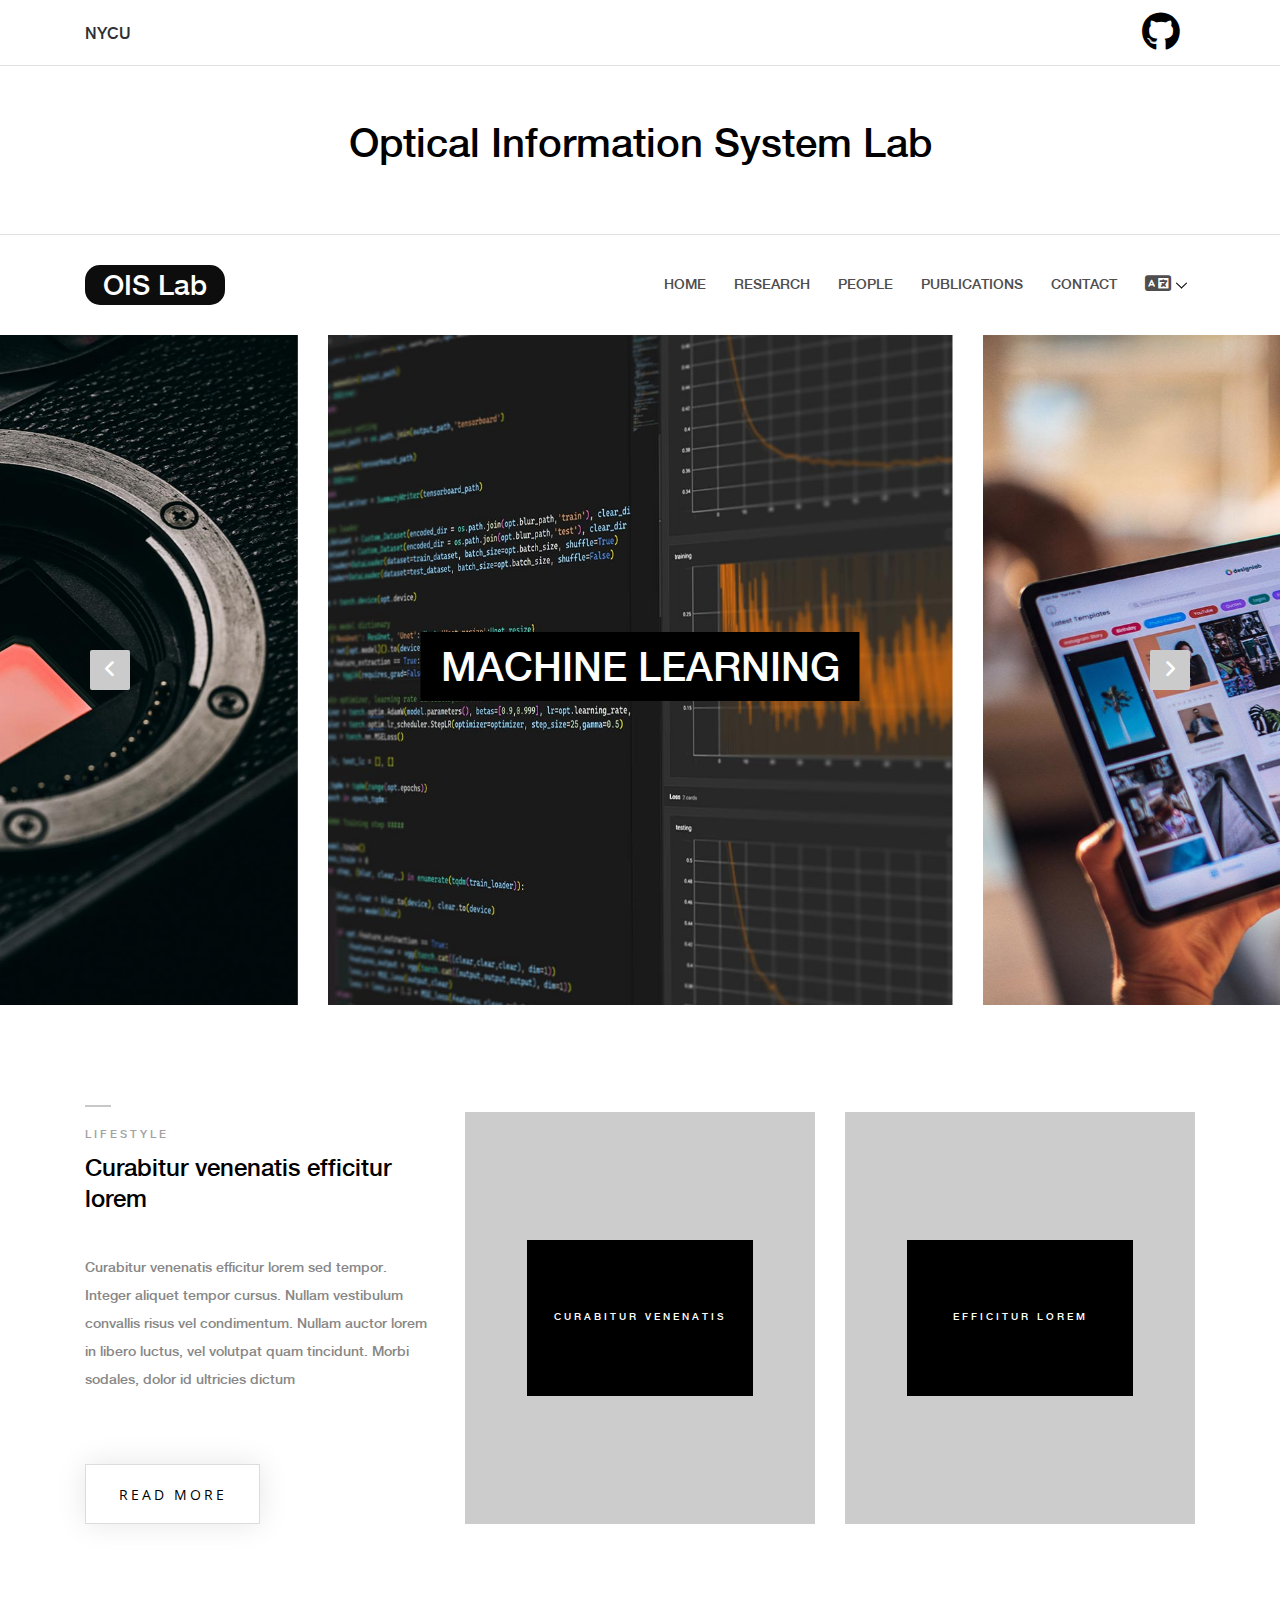
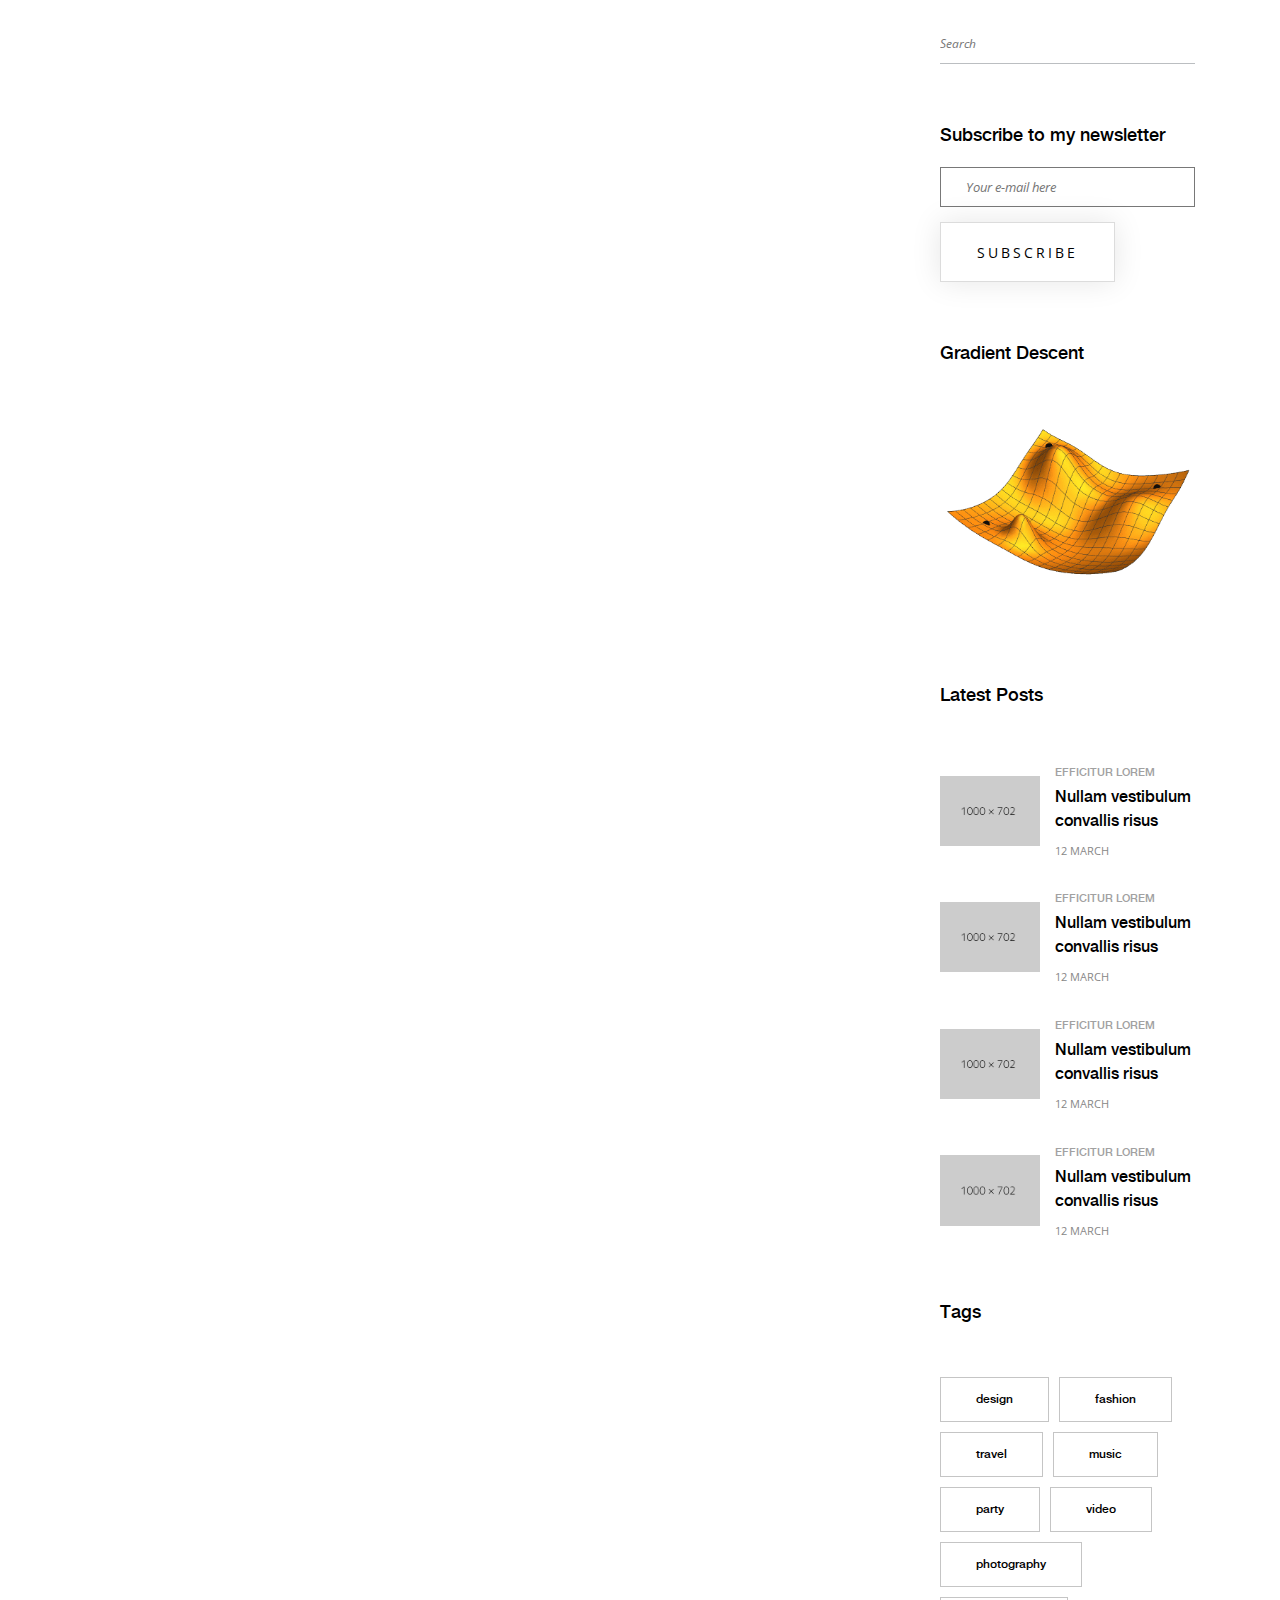
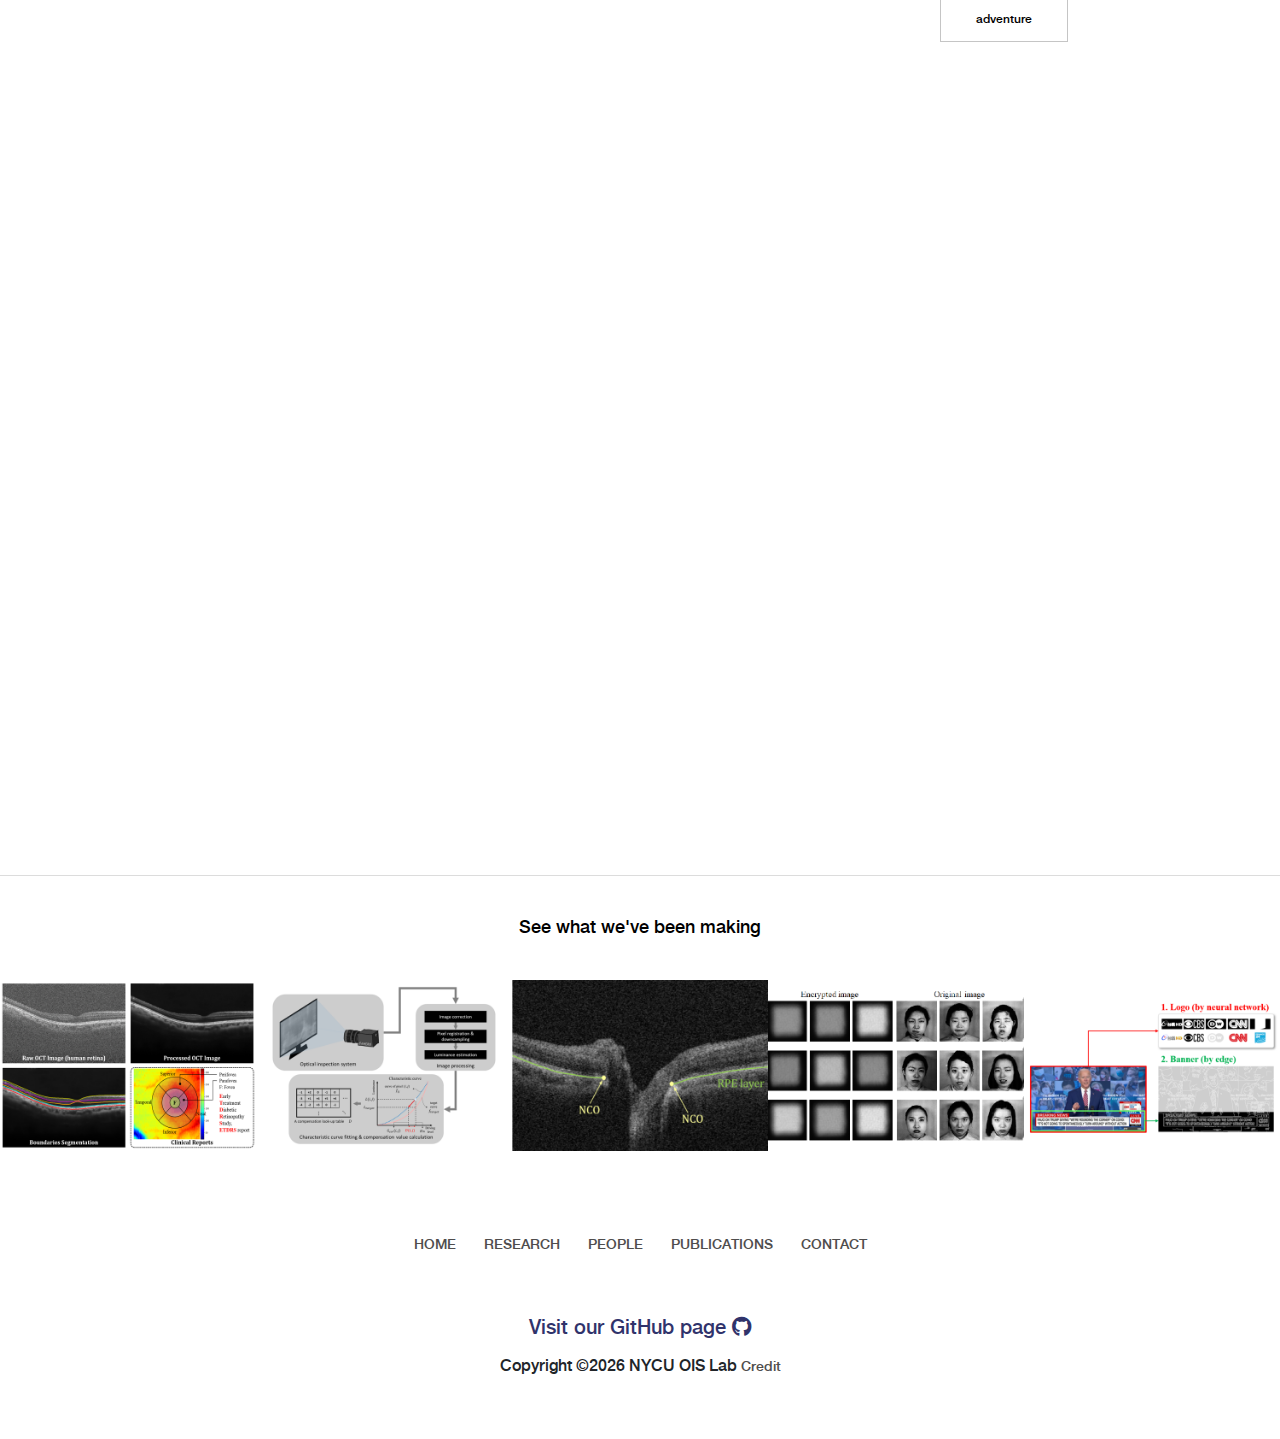
==== commit 2dc84d8a: "add meta og for index.html" ====
--- a/index.html
+++ b/index.html
@@ -7,6 +7,21 @@
     <meta http-equiv="X-UA-Compatible" content="IE=edge">
     <meta name="viewport" content="width=device-width, initial-scale=1, shrink-to-fit=no">
     <!-- The above 4 meta tags *must* come first in the head; any other head content must come *after* these tags -->
+
+    <!-- Facebook Opengraph -->
+    <meta property="og:url" content="https://bobby-0228.github.io/OIS-LAB-Website/" />
+    <meta property="og:locale" content="en_US" />
+    <meta property="og:type" content="website" />
+    <meta property="og:title" content="NYCU OIS LAB" />
+    <meta property="og:description" content="National Yang Ming Chiao Tung University - Optical Information System Lab"/>
+    <meta property="og:image" content="https://bobby-0228.github.io/OIS-LAB-Website/assets/img/favicon/favicon.png" />
+    <meta property="og:image:alt" content="OIS" />
+    <meta property="og:image:type" content="image/png" />
+    <meta property="og:image:width" content="1024" />
+    <meta property="og:image:height" content="1024" />
+
+
+
 
     <!-- Title -->
     <title>OIS Lab</title>
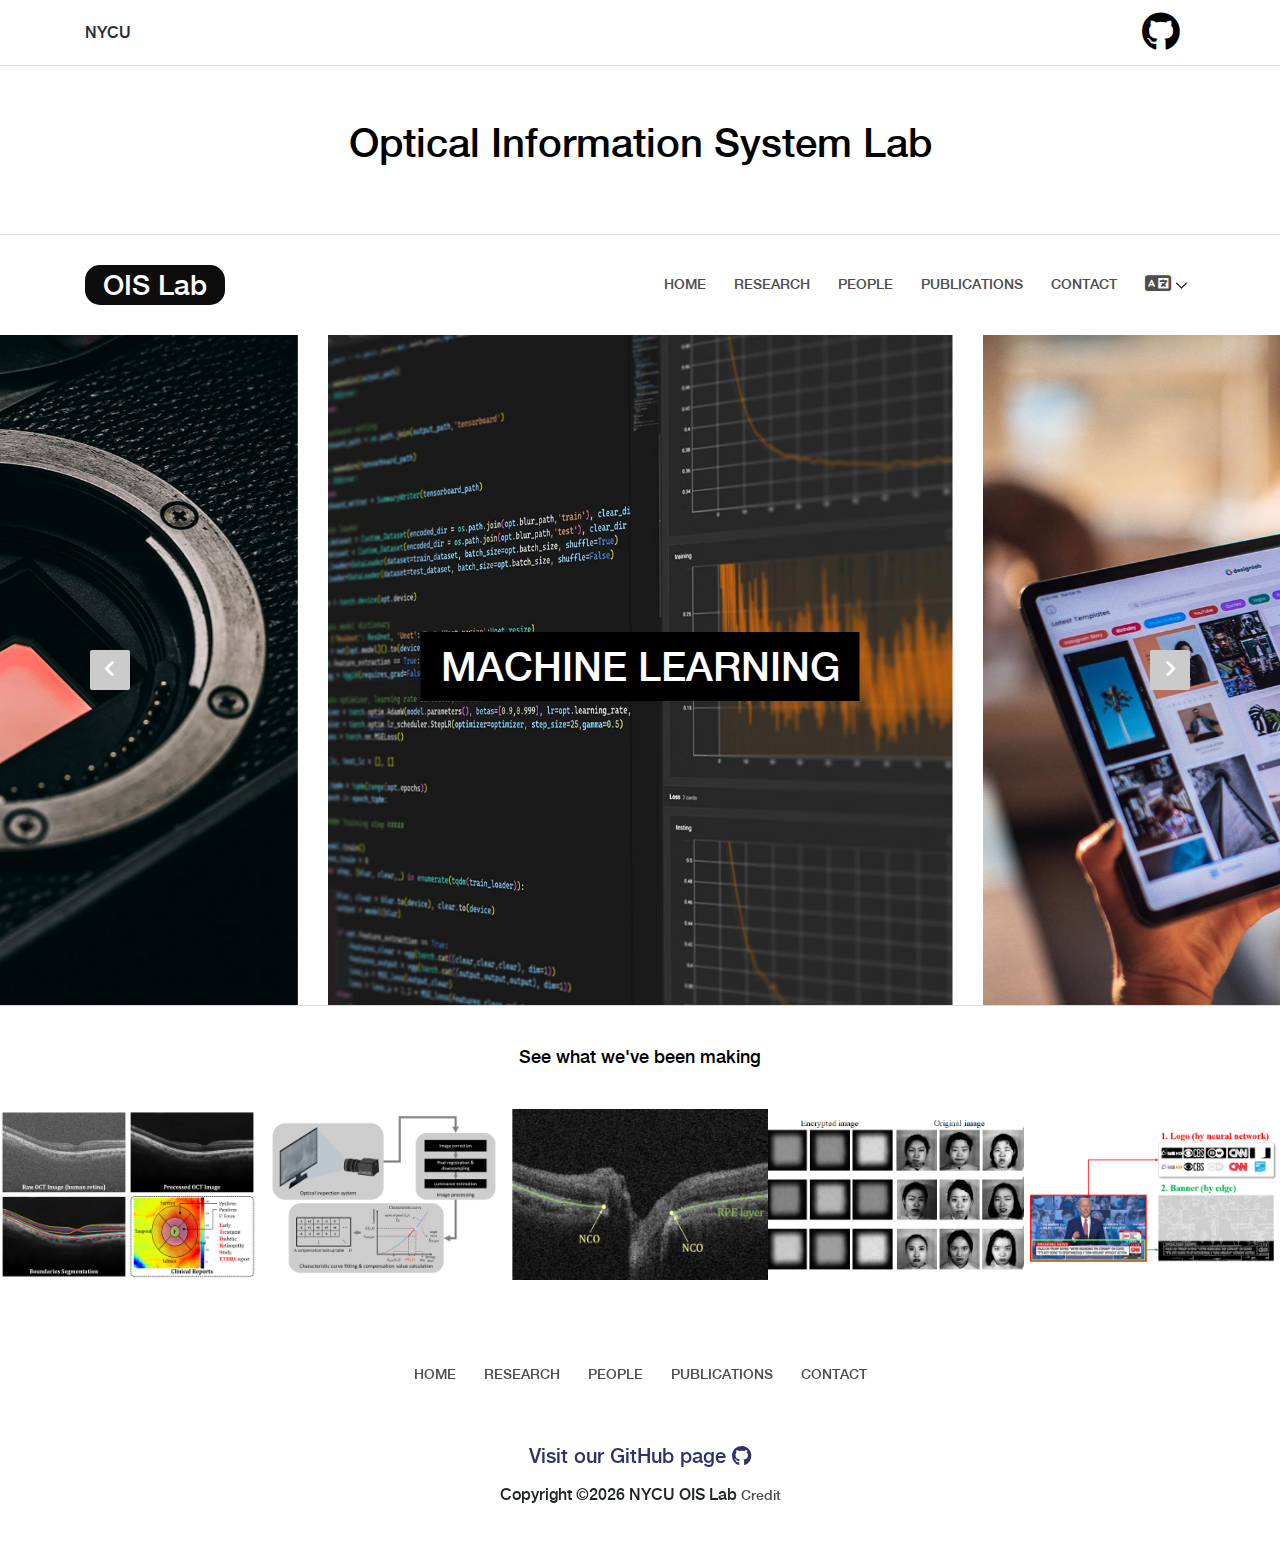
==== commit 12d68efe: "add facebook opengraph" ====
--- a/index.html
+++ b/index.html
@@ -9,7 +9,6 @@
     <!-- The above 4 meta tags *must* come first in the head; any other head content must come *after* these tags -->
 
     <!-- Facebook Opengraph -->
-    <meta property="og:url" content="https://bobby-0228.github.io/OIS-LAB-Website/" />
     <meta property="og:locale" content="en_US" />
     <meta property="og:type" content="website" />
     <meta property="og:title" content="NYCU OIS LAB" />
@@ -79,14 +78,8 @@
                         <div class="breaking-news-area">
                             <div id="breakingNewsTicker" class="ticker">
                                 <ul>
-                                
                                     <li>NYCU</li>
                                     <li>OIS Lab</li>
-                                <!--
-                                    <li><a href="#">Hello Original!</a></li>
-                                    <li><a href="#">Hello Earth!</a></li>
-                                    <li><a href="#">Hello Colorlib!</a></li>
-                                --> 
                                 </ul>
                             </div>
                         </div>
@@ -94,16 +87,7 @@
                     <!-- Top Social Area -->
                     <div class="col-12 col-sm-4">
                         <div class="top-social-area">
-                        
                             <a href="https://github.com/ABCofGaGaSu" target="_blank" data-toggle="tooltip" data-placement="bottom" title="GitHub"><i class="social-media fa-brands fa-github fa-3x fa-shake" style="--fa-animation-duration: 3s; --fa-animation-delay: 1s;" aria-hidden="true"></i></a>
-                        <!--
-                            <a href="#" data-toggle="tooltip" data-placement="bottom" title="Pinterest"><i class="fa fa-pinterest" aria-hidden="true"></i></a>
-                            <a href="#" data-toggle="tooltip" data-placement="bottom" title="Facebook"><i class="fa fa-facebook" aria-hidden="true"></i></a>
-                            <a href="#" data-toggle="tooltip" data-placement="bottom" title="Twitter"><i class="fa fa-twitter" aria-hidden="true"></i></a>
-                            <a href="#" data-toggle="tooltip" data-placement="bottom" title="Dribbble"><i class="fa fa-dribbble" aria-hidden="true"></i></a>
-                            <a href="#" data-toggle="tooltip" data-placement="bottom" title="Behance"><i class="fa fa-behance" aria-hidden="true"></i></a>
-                            <a href="#" data-toggle="tooltip" data-placement="bottom" title="Linkedin"><i class="fa fa-linkedin" aria-hidden="true"></i></a>
-                        -->
                         </div>
                     </div>
                 </div>
@@ -133,11 +117,6 @@
                             <p class=" text-center OISLAB-logo-text">OIS Lab</p>
                         </div>
 
-                        <!-- Subscribe btn-
-                        <div class="subscribe-btn">
-                            <a href="#" class="btn subscribe-btn" data-toggle="modal" data-target="#subsModal">Subscribe</a>
-                        </div>
-                        --> 
 
                         <!-- Navbar Toggler -->
                         <div class="classy-navbar-toggler">
@@ -161,8 +140,8 @@
                                     <li><a href="contact.html">Contact</a></li>
                                     <li><a href="#"><i class="fa-solid fa-language fa-xl"></i></a>
                                         <ul class="dropdown">
-                                            <li><a href="index.html"><img src="assets/icons/lang_en.svg" width="30px" style="padding-right: 10px;"/>English</a></li>
-                                            <li><a href="#"><img src="assets/icons/lang_tw.svg" width="30px" style="padding-right: 10px;"/>Taiwan</a></li>
+                                            <li><a href="#"><img src="assets/icons/lang_en.svg" width="30px" style="padding-right: 10px;"/>English</a></li>
+                                            <li><a href="index_TW.html"><img src="assets/icons/lang_tw.svg" width="30px" style="padding-right: 10px;"/>繁體中文</a></li>
                                         </ul>
                                     </li>
                                 </ul>
@@ -234,14 +213,14 @@
     </div>
     <!-- ##### Hero Area End ##### -->
 
-    <!-- ##### Blog Wrapper Start ##### -->
+<!--do not display content at the moment
+
     <div class="blog-wrapper section-padding-100 clearfix">
         <div class="container">
             <div class="row align-items-end">
-                <!-- Single Blog Area -->
+
                 <div class="col-12 col-lg-4">
                     <div class="single-blog-area clearfix mb-100">
-                        <!-- Blog Content -->
                         <div class="single-blog-content">
                             <div class="line"></div>
                             <a href="#" class="post-tag">Lifestyle</a>
@@ -251,21 +230,25 @@
                         </div>
                     </div>
                 </div>
-                <!-- Single Blog Area -->
+
+
                 <div class="col-12 col-md-6 col-lg-4">
                     <div class="single-catagory-area clearfix mb-100">
                         <img src="assets/img/dummy/1000x1178.png" alt="">
-                        <!-- Catagory Title -->
+
+
                         <div class="catagory-title">
                             <a href="#">Curabitur venenatis</a>
                         </div>
                     </div>
                 </div>
-                <!-- Single Blog Area -->
+
+
                 <div class="col-12 col-md-6 col-lg-4">
                     <div class="single-catagory-area clearfix mb-100">
                         <img src="assets/img/dummy/1000x1178.png" alt="">
-                        <!-- Catagory Title -->
+
+
                         <div class="catagory-title">
                             <a href="#">efficitur lorem</a>
                         </div>
@@ -278,7 +261,8 @@
             <div class="row">
                 <div class="col-12 col-lg-9">
 
-                    <!-- Single Blog Area  -->
+
+
                     <div class="single-blog-area blog-style-2 mb-50 wow fadeInUp" data-wow-delay="0.2s" data-wow-duration="1000ms">
                         <div class="row align-items-center">
                             <div class="col-12 col-md-6">
@@ -290,7 +274,8 @@
                                 </div>
                             </div>
                             <div class="col-12 col-md-6">
-                                <!-- Blog Content -->
+
+
                                 <div class="single-blog-content">
                                     <div class="line"></div>
                                     <a href="#" class="post-tag">Lorem</a>
@@ -305,7 +290,7 @@
                         </div>
                     </div>
 
-                    <!-- Single Blog Area  -->
+
                     <div class="single-blog-area blog-style-2 mb-50 wow fadeInUp" data-wow-delay="0.3s" data-wow-duration="1000ms">
                         <div class="row align-items-center">
                             <div class="col-12 col-md-6">
@@ -317,7 +302,8 @@
                                 </div>
                             </div>
                             <div class="col-12 col-md-6">
-                                <!-- Blog Content -->
+
+
                                 <div class="single-blog-content">
                                     <div class="line"></div>
                                     <a href="#" class="post-tag">Lorem</a>
@@ -332,7 +318,8 @@
                         </div>
                     </div>
 
-                    <!-- Single Blog Area  -->
+                    
+
                     <div class="single-blog-area blog-style-2 mb-50 wow fadeInUp" data-wow-delay="0.4s" data-wow-duration="1000ms">
                         <div class="row">
                             <div class="col-12">
@@ -344,7 +331,9 @@
                                 </div>
                             </div>
                             <div class="col-12">
-                                <!-- Blog Content -->
+
+                                
+
                                 <div class="single-blog-content mt-50">
                                     <div class="line"></div>
                                     <a href="#" class="post-tag">efficitur</a>
@@ -359,7 +348,8 @@
                         </div>
                     </div>
 
-                    <!-- Single Blog Area  -->
+
+                    
                     <div class="single-blog-area blog-style-2 mb-50 wow fadeInUp" data-wow-delay="0.5s" data-wow-duration="1000ms">
                         <div class="row align-items-center">
                             <div class="col-12 col-md-6">
@@ -371,7 +361,9 @@
                                 </div>
                             </div>
                             <div class="col-12 col-md-6">
-                                <!-- Blog Content -->
+
+                                
+
                                 <div class="single-blog-content">
                                     <div class="line"></div>
                                     <a href="#" class="post-tag">efficitur</a>
@@ -386,7 +378,8 @@
                         </div>
                     </div>
 
-                    <!-- Single Blog Area  -->
+                    
+
                     <div class="single-blog-area blog-style-2 mb-50 wow fadeInUp" data-wow-delay="0.6s" data-wow-duration="1000ms">
                         <div class="row align-items-center">
                             <div class="col-12 col-md-6">
@@ -398,7 +391,9 @@
                                 </div>
                             </div>
                             <div class="col-12 col-md-6">
-                                <!-- Blog Content -->
+
+                                
+
                                 <div class="single-blog-content">
                                     <div class="line"></div>
                                     <a href="#" class="post-tag">Lifestyle</a>
@@ -413,17 +408,28 @@
                         </div>
                     </div>
 
-                    <!-- Load More -->
+                    
+
                     <div class="load-more-btn mt-100 wow fadeInUp" data-wow-delay="0.7s" data-wow-duration="1000ms">
                         <a href="#" class="btn original-btn">Read More</a>
                     </div>
                 </div>
 
-                <!-- ##### Sidebar Area ##### -->
+
+
+
+
+
                 <div class="col-12 col-md-4 col-lg-3">
                     <div class="post-sidebar-area">
 
-                        <!-- Widget Area -->
+
+
+
+
+
+
+
                         <div class="sidebar-widget-area">
                             <form action="#" class="search-form">
                                 <input type="search" name="search" id="searchForm" placeholder="Search">
@@ -431,7 +437,8 @@
                             </form>
                         </div>
 
-                        <!-- Widget Area -->
+
+                        
                         <div class="sidebar-widget-area">
                             <h5 class="title subscribe-title">Subscribe to my newsletter</h5>
                             <div class="widget-content">
@@ -442,25 +449,27 @@
                             </div>
                         </div>
 
-                        <!-- Widget Area -->
+
                         <div class="sidebar-widget-area">
                             <h5 class="title"> Gradient Descent </h5>
                             <a href="#"><img src="assets/img/dummy/dummyGIF.gif" alt=""></a>
                         </div>
 
-                        <!-- Widget Area -->
+
+
                         <div class="sidebar-widget-area">
                             <h5 class="title">Latest Posts</h5>
 
                             <div class="widget-content">
 
-                                <!-- Single Blog Post -->
+
+
                                 <div class="single-blog-post d-flex align-items-center widget-post">
-                                    <!-- Post Thumbnail -->
+
                                     <div class="post-thumbnail">
                                         <img src="assets/img/dummy/1000x702.png" alt="">
                                     </div>
-                                    <!-- Post Content -->
+
                                     <div class="post-content">
                                         <a href="#" class="post-tag"> efficitur lorem </a>
                                         <h4><a href="#" class="post-headline">Nullam vestibulum convallis risus</a></h4>
@@ -470,13 +479,13 @@
                                     </div>
                                 </div>
 
-                                <!-- Single Blog Post -->
+
                                 <div class="single-blog-post d-flex align-items-center widget-post">
-                                    <!-- Post Thumbnail -->
+
                                     <div class="post-thumbnail">
                                         <img src="assets/img/dummy/1000x702.png" alt="">
                                     </div>
-                                    <!-- Post Content -->
+
                                     <div class="post-content">
                                         <a href="#" class="post-tag"> efficitur lorem </a>
                                         <h4><a href="#" class="post-headline">Nullam vestibulum convallis risus</a></h4>
@@ -486,13 +495,15 @@
                                     </div>
                                 </div>
 
-                                <!-- Single Blog Post -->
+
                                 <div class="single-blog-post d-flex align-items-center widget-post">
-                                    <!-- Post Thumbnail -->
+
+
                                     <div class="post-thumbnail">
                                         <img src="assets/img/dummy/1000x702.png" alt="">
                                     </div>
-                                    <!-- Post Content -->
+
+
                                     <div class="post-content">
                                         <a href="#" class="post-tag"> efficitur lorem </a>
                                         <h4><a href="#" class="post-headline">Nullam vestibulum convallis risus</a></h4>
@@ -502,13 +513,13 @@
                                     </div>
                                 </div>
 
-                                <!-- Single Blog Post -->
+
                                 <div class="single-blog-post d-flex align-items-center widget-post">
-                                    <!-- Post Thumbnail -->
+
                                     <div class="post-thumbnail">
                                         <img src="assets/img/dummy/1000x702.png" alt="">
                                     </div>
-                                    <!-- Post Content -->
+
                                     <div class="post-content">
                                         <a href="#" class="post-tag">efficitur lorem </a>
                                         <h4><a href="#" class="post-headline">Nullam vestibulum convallis risus</a></h4>
@@ -520,7 +531,7 @@
                             </div>
                         </div>
 
-                        <!-- Widget Area -->
+
                         <div class="sidebar-widget-area">
                             <h5 class="title">Tags</h5>
                             <div class="widget-content">
@@ -541,8 +552,7 @@
             </div>
         </div>
     </div>
-    <!-- ##### Blog Wrapper End ##### -->
-
+-->
     <!-- ##### Instagram Feed Area Start ##### -->
     <div class="instagram-feed-area">
         <div class="container">
--- a/style.css
+++ b/style.css
@@ -25,6 +25,18 @@
   src: url("assets/fonts/helveticaneue_medium-webfont.woff2") format("woff2"), url("assets/fonts/helveticaneue_medium-webfont.woff") format("woff");
   font-weight: normal;
   font-style: normal; }
+
+/*Noto Serif Traditional Chinese Font*/
+@font-face {
+  font-family: 'NotoSerifTC';
+  src:
+  url("assets/fonts/NotoSerif/noto-serif-tc-v23-chinese-traditional-regular.woff") format("woff"),
+  url("assets/fonts/NotoSerif/noto-serif-tc-v23-chinese-traditional-regular.woff2") format("woff2"),
+  url("assets/fonts/NotoSerif/noto-serif-tc-v23-chinese-traditional-regular.eot") format("embedded-opentype");
+ }
+
+
+  
 /* :: Import All CSS */
 /* :: Base CSS */
 * {
@@ -32,7 +44,7 @@
   padding: 0; }
 
 body {
-  font-family: "helveticaneuemedium";
+  font-family: "helveticaneuemedium","NotoSerifTC";
   background-color: #ffffff; }
 
 h1,
@@ -44,13 +56,14 @@
   color: #000000;
   font-weight: 500;
   line-height: 1.3;
-  font-family: "helveticaneuemedium"; }
+  font-family: "helveticaneuemedium","NotoSerifTC";
+   }
 
 p {
   color: #878787;
   font-size: 14px;
   line-height: 1.4;
-  font-family: "helveticaneuemedium"; }
+  font-family: "helveticaneuemedium","NotoSerifTC"; }
 
 a {
   -webkit-transition-duration: 500ms;
@@ -58,10 +71,10 @@
   text-decoration: none;
   outline: none;
   font-size: 14px;
-  font-family: "helveticaneuemedium";
+  font-family: "helveticaneuemedium","NotoSerifTC";
   color: #4f4d4d; }
   a:hover, a:focus {
-    font-family: "helveticaneuemedium";
+    font-family: "helveticaneuemedium","NotoSerifTC";
     -webkit-transition-duration: 500ms;
     transition-duration: 500ms;
     text-decoration: none;
@@ -157,6 +170,7 @@
   color: #878787;
   font-size: 20px;
   margin-bottom: 10px;
+  padding-left: 10px;
 }
 
 
@@ -164,7 +178,7 @@
 .research-txt{
   line-height: 2;
   margin-bottom: 0;
-  font-family: "Open Sans", sans-serif;
+  font-family: "Open Sans", sans-serif,"NotoSerifTC";
   font-size: 20px;
 }
 
@@ -355,11 +369,11 @@
   line-height: 59px;
   text-transform: uppercase;
   letter-spacing: 3px;
-  font-family: "Open Sans", sans-serif;
+  font-family: "Open Sans", sans-serif, "NotoSerifTC";
   box-shadow: 0 0 30px rgba(0, 0, 0, 0.1);
   color: #000000; }
   .original-btn:hover, .original-btn:focus {
-    font-family: "Open Sans", sans-serif;
+    font-family: "Open Sans", sans-serif,"NotoSerifTC";
     color: #ffffff;
     border-color: #30336b;
     background-color: #30336b; }
@@ -422,6 +436,12 @@
   border-color: #30336b;
   background-color: #30336b; }
 
+
+
+.btnTW{
+  font-family:"NotoSerifTC" !important;
+  font-size: 20px;
+}
 /* :: Header Area CSS */
 .header-area {
   position: relative;
@@ -1037,9 +1057,14 @@
   .blog-people .author-info p {
     line-height: 2;
     margin-bottom: 0;
-    font-family: "Open Sans", sans-serif; }
-
-
+    font-family: "Open Sans", sans-serif, "NotoSerifTC"; }
+
+.author-roleTW{
+  font-size: 18px !important;
+}
+.descriptionTW{
+  font-size: 16px !important;
+}
 
 
 
@@ -1088,7 +1113,7 @@
   .blog-post-author .author-info p {
     line-height: 2;
     margin-bottom: 0;
-    font-family: "Open Sans", sans-serif; }
+    font-family: "Open Sans", sans-serif, "NotoSerifTC"; }
 
 .single-blog-wrapper .single-blog-area .single-blog-content p {
   font-family: "Open Sans", sans-serif; }
